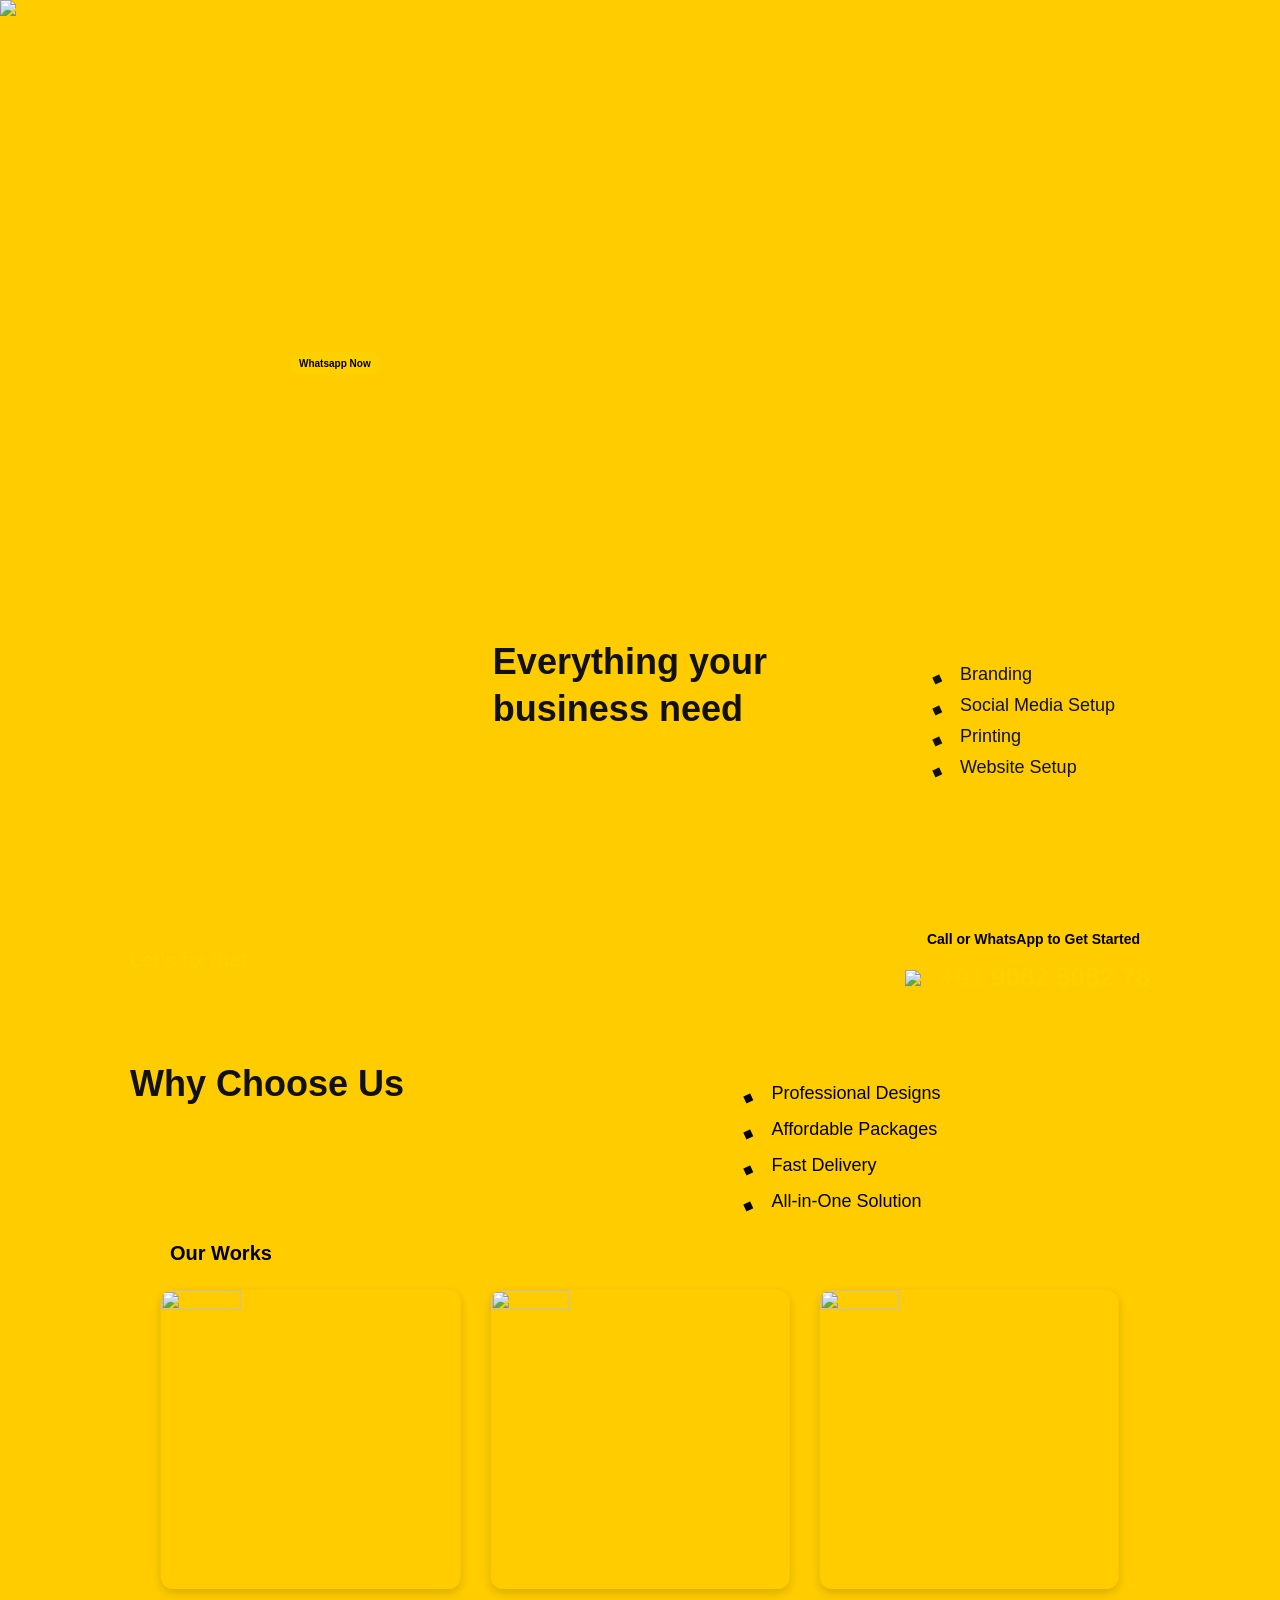
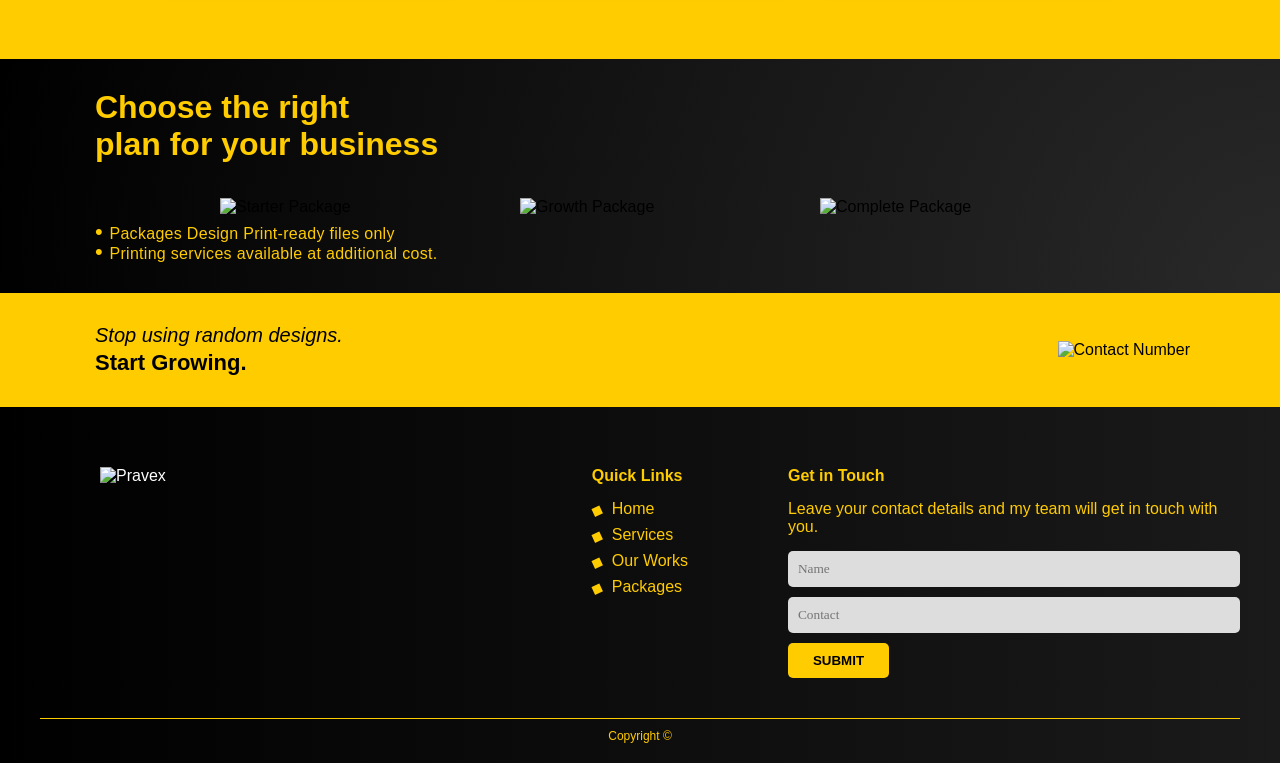
==== index.html @ 46c52f3f "updated mobile layout" ====
<!DOCTYPE html>
<html lang="en">
<head>
  <meta charset="UTF-8">
  <meta name="viewport" content="width=device-width, initial-scale=1.0">
  <title>Pravex</title>

  <link rel="stylesheet" href="style.css">
</head>

<body>

<!-- HERO WRAPPER -->
<div class="hero-wrapper">

  <!-- BLACK PATCH IMAGE -->
  <img src="ALL_IMGs/Cover Patch with photo.png" class="hero-bg">

  <!-- NAVBAR -->
  <div class="navbar">
    <div class="logo"> </div>
    <div class="nav-links">
      <a href="#">Home</a>
      <a href="#">Services</a>
      <a href="#">Packages</a>
      <a href="#">Work</a>
      <a href="#">Contact</a>
    </div>
  </div>

  <!-- HERO -->
  <section class="hero">
    <div class="hero-left">
      <h1 class="hero-title">Pravex</h1>
      <!-- <p class="hero-p">
        We help businesses look <br>
        professional and grow faster.
      </p>
      <a href="#" class="hero-btn">Whatsapp Now</a> -->
      <div class="hero-text">
        <p class="hero-p">We help businesses look <br> 
          professional and grow faster.</p>
        <a href="https://wa.me/917977766242?text=Hi%20I%20want%20to%20know%20more%20about%20your%20services" 
        class="hero-btn">Whatsapp Now</a>
      </div>
    </div>


  </section>

  <!-- SERVICES INSIDE SAME WRAPPER -->
  <section class="services-section">

    <div class="services-container">

      <!-- LEFT (IMAGE NOW) -->
      <div class="services-right">
        <img src="ALL_IMGs/Pravex CEO 2.png" alt="">
      </div>

      <!-- RIGHT (TEXT NOW) -->
      <div class="services-text">

        <div class="services-left">
          <h2>Everything your<br>business need</h2>
        </div>

        <div class="services-middle">
          <ul>
            <li>Branding</li>
            <li>Social Media Setup</li>
            <li>Printing</li>
            <li>Website Setup</li>
          </ul>
        </div>

      </div>

    </div>

  </section>
  <!-- CTA-STRIP -->
  <section class="cta-strip">
    <div class="cta-left">
      <p>If your business looks average, customers ignore you.</p>
      <h3>Let's fix that</h3>
    </div>

    <div class="cta-right">

      <a href="#" class="cta-btn">
        Call or WhatsApp to Get Started
      </a>

      <div class="cta-contact">
        <img src="ALL_IMGs/Phone icon.png" class="call-icon">
        <span>+91 9082 5082 78</span>
      </div>

    </div>

  </section>
  <!-- Why Section -->
  <section class="why-section">

    <!-- WHY CHOOSE US -->
    <div class="why-top">

      <div class="why-left">
        <h2>Why Choose Us</h2>
      </div>

      <div class="why-middle">
        <ul>
          <li>Professional Designs</li>
          <li>Affordable Packages</li>
          <li>Fast Delivery</li>
          <li>All-in-One Solution</li>
        </ul>
      </div>

      <div class="why-right">
        <img src="ALL_IMGs/bulb.png" alt="">
      </div>

    </div>

    <!-- OUR WORKS -->
    <div class="works">
      <h3>Our Works</h3>

      <div class="works-slider">
        <button class="prev">❮</button>

        <div class="works-viewport">
          <div class="works-container">

            <!-- IMAGES -->
            <img src="ALL_IMGs/Our Works/Social Media/2.jpg" alt="">
            <img src="ALL_IMGs/Our Works/Social Media/10.jpg" alt="">
            <img src="ALL_IMGs/Our Works/Social Media/9.jpg" alt="">
            <img src="ALL_IMGs/Our Works/Social Media/3.jpg" alt="">
            <img src="ALL_IMGs/Our Works/Social Media/1.jpg" alt="">
            <img src="ALL_IMGs/Our Works/Social Media/Green Chilly Offer.jpg" alt="">

            <!-- SEE MORE CARD -->
            <div class="see-more-card" id="seeMoreBtn">
              <span>See More</span>
            </div>
          </div>
        </div>

        <button class="next">❯</button>
      </div>
    </div>
  </section>

  <!-- Packages section -->
  <section class="packages">
  <h2 class="packages-title">
    Choose the right<br>plan for your business
  </h2>

  <div class="packages-container">
    <img src="ALL_IMGs/Starter Package.png" alt="Starter Package">
    <img src="ALL_IMGs/Growth Package.png" alt="Growth Package">
    <img src="ALL_IMGs/Complete.png" alt="Complete Package">
  </div>
  <div class="packages-note">
    <p>Packages Design Print-ready files only</p>
    <p>Printing services available at additional cost.</p>
  </div>
  </section>
  <!-- Yellow_CTA_STRIP  -->
   <section class="contact-strip">
    <div class="contact-container">

      <!-- LEFT TEXT -->
      <div class="contact-text">
        <p>Stop using random designs.</p>
        <h3>Start Growing.</h3>
      </div>

      <!-- RIGHT IMAGE -->
      <div class="contact-image">
        <img src="ALL_IMGs/Contact No.png" alt="Contact Number">
      </div>

    </div>
  </section>

  <footer class="footer">
    <div class="footer-container">

      <!-- LOGO -->
      <div class="footer-logo">
        <img src="ALL_IMGs/Pravex Logo.png" alt="Pravex">
      </div>

      <!-- LINKS -->
      <div class="footer-links">
        <h4>Quick Links</h4>
        <ul>
          <li>Home</li>
          <li>Services</li>
          <li>Our Works</li>
          <li>Packages</li>
        </ul>
      </div>

      <!-- CONTACT -->
      <div class="footer-contact">
        <h4>Get in Touch</h4>
        <p>Leave your contact details and my team will get in touch with you.</p>

        <input type="text" placeholder="Name">
        <input type="text" placeholder="Contact">

        <button>SUBMIT</button>
      </div>
    </div>
    
    <!-- BOTTOM LINE -->
    <div class="footer-bottom">
      <div class="line"></div>
      <p>Copyright ©</p>
    </div>
  </footer>

</div>

<div class="works-modal" id="worksModal">

  <div class="modal-content">

    <span class="modal-close" id="closeModal">&times;</span>

    <h2>Our Works</h2>

    <div class="modal-filters">
      <button data-filter="all" class="active">All</button>
      <button data-filter="logos">Logos</button>
      <button data-filter="social">Social Media</button>
      <button data-filter="banners">Banners & Standee</button>
      <button data-filter="flyer">Brochure & Flyer</button>
      <button data-filter="menu">Menus</button>
      <button data-filter="packaging">Packaging</button>
    </div>

    <!-- ROW 1 -->
    <div class="modal-row">
      <img src="ALL_IMGs/Our Works/Social Media/2.jpg" data-category="social">
      <img src="ALL_IMGs/Our Works/Social Media/10.jpg" data-category="social">
      <img src="ALL_IMGs/Our Works/Social Media/9.jpg" data-category="social">
      <img src="ALL_IMGs/Our Works/Social Media/3.jpg" data-category="social">
      <img src="ALL_IMGs/Our Works/Social Media/1.jpg" data-category="social">
      <img src="ALL_IMGs/Our Works/Social Media/Green Chilly Offer.jpg" data-category="social">
    </div>

    <!-- ROW 2 -->
    <div class="modal-row">
      <img src="ALL_IMGs/Our Works/Logos/Martial Arts 1.jpg" data-category="logos">
      <img src="ALL_IMGs/Our Works/Logos/Martial Arts 2.jpg" data-category="logos">
      <img src="ALL_IMGs/Our Works/Logos/Martial Arts 3.jpg" data-category="logos">
      <img src="ALL_IMGs/Our Works/Logos/Martial Arts 4.jpg" data-category="logos">
      <img src="ALL_IMGs/Our Works/Logos/Martial Arts 5.jpg" data-category="logos">
      <img src="ALL_IMGs/Our Works/Logos/Evian Holiday.jpg" data-category="logos">
      <img src="ALL_IMGs/Our Works/Logos/FBF.jpg" data-category="logos">
      <img src="ALL_IMGs/Our Works/Logos/Orgorise.jpg" data-category="logos">
      <img src="ALL_IMGs/Our Works/Logos/Sai Shraddha Logo ff.jpg" data-category="logos">
      <img src="ALL_IMGs/Our Works/Logos/Sulkar.jpg" data-category="logos">
    </div>

    <!-- ROW 3 -->
    <div class="modal-row">
      <img src="ALL_IMGs/Our Works/Banners & Standee/B1.jpg" data-category="banners">
      <img src="ALL_IMGs/Our Works/Banners & Standee/B2.jpg" data-category="banners">
      <img src="ALL_IMGs/Our Works/Banners & Standee/B3.jpg" data-category="banners">
      <img src="ALL_IMGs/Our Works/Banners & Standee/B4.jpg" data-category="banners">
      <img src="ALL_IMGs/Our Works/Banners & Standee/B5.jpg" data-category="banners">
      <img src="ALL_IMGs/Our Works/Banners & Standee/B6.jpg" data-category="banners">
      <img src="ALL_IMGs/Our Works/Banners & Standee/S2.jpg" data-category="banners">
      <img src="ALL_IMGs/Our Works/Banners & Standee/S3.jpg" data-category="banners">
      <img src="ALL_IMGs/Our Works/Banners & Standee/S4.jpg" data-category="banners">
      <img src="ALL_IMGs/Our Works/Banners & Standee/Vaibhav Rane .jpg" data-category="banners">
    </div>

    <!-- ROW 4 -->
    <div class="modal-row">
      <img src="ALL_IMGs/Our Works/Brochure & Flyer/B1.jpg" data-category="flyer">
      <img src="ALL_IMGs/Our Works/Brochure & Flyer/B2.jpg" data-category="flyer">
      <img src="ALL_IMGs/Our Works/Brochure & Flyer/B3.jpg" data-category="flyer">
      <img src="ALL_IMGs/Our Works/Brochure & Flyer/B4.jpg" data-category="flyer">
      <img src="ALL_IMGs/Our Works/Brochure & Flyer/B5.jpg" data-category="flyer">
      <img src="ALL_IMGs/Our Works/Brochure & Flyer/B6.jpg" data-category="flyer">
      <img src="ALL_IMGs/Our Works/Brochure & Flyer/B7.jpg" data-category="flyer">
      <img src="ALL_IMGs/Our Works/Brochure & Flyer/B8.jpg" data-category="flyer">
      <img src="ALL_IMGs/Our Works/Brochure & Flyer/F1.jpg" data-category="flyer">
      <img src="ALL_IMGs/Our Works/Brochure & Flyer/F2.jpg" data-category="flyer">
    </div>

    <!-- ROW 5 -->
    <div class="modal-row">
      <img src="ALL_IMGs/Our Works/Menu/M2.jpg" data-category="menu">
      <img src="ALL_IMGs/Our Works/Menu/M3.jpg" data-category="menu">
      <img src="ALL_IMGs/Our Works/Menu/M4.jpg" data-category="menu">
      <img src="ALL_IMGs/Our Works/Menu/M5.jpg" data-category="menu">
      <img src="ALL_IMGs/Our Works/Menu/M6.jpg" data-category="menu">
      <img src="ALL_IMGs/Our Works/Menu/M7.jpg" data-category="menu">
      <img src="ALL_IMGs/Our Works/Menu/M8.jpg" data-category="menu">
      <img src="ALL_IMGs/Our Works/Menu/M9.jpg" data-category="menu">
      <img src="ALL_IMGs/Our Works/Menu/M10.jpg" data-category="menu">
      <img src="ALL_IMGs/Our Works/Menu/M11.jpg" data-category="menu">
    </div>

    <!-- ROW 6 -->
    <div class="modal-row">
      <img src="ALL_IMGs/Our Works/Packaging/Bottle lable.jpg" data-category="packaging">
      <img src="ALL_IMGs/Our Works/Packaging/Bottle lable 2.jpg" data-category="packaging">
    </div>
  </div>

</div>
<div class="image-overlay" id="imageOverlay"></div>
<!-- JS -->
<script>
const container = document.querySelector(".works-container");

/* ORIGINAL SLIDES */
const originalSlides = Array.from(container.children);

/* ENSURE SEE MORE LAST */
originalSlides.sort((a, b) => {
  if (a.classList.contains("see-more-card")) return 1;
  if (b.classList.contains("see-more-card")) return -1;
  return 0;
});

/* RE-APPEND IN ORDER */
container.innerHTML = "";
originalSlides.forEach(el => container.appendChild(el));

/* CREATE CLONES */
const before = originalSlides.map(el => el.cloneNode(true));
const after = originalSlides.map(el => el.cloneNode(true));

before.reverse().forEach(el => container.insertBefore(el, container.firstChild));
after.forEach(el => container.appendChild(el));

/* ALL SLIDES */
let slides = document.querySelectorAll(".works-container > *");

/* SETTINGS */
let index = originalSlides.length; // start in middle

function getWidth() {
  return slides[0].getBoundingClientRect().width + 30;
}

/* INITIAL POSITION */
container.style.transform = `translateX(-${index * getWidth()}px)`;

/* BUTTONS */
const prev = document.querySelector(".prev");
const next = document.querySelector(".next");

next.addEventListener("click", () => {
  index++;
  move();
});

prev.addEventListener("click", () => {
  index--;
  move();
});

/* MOVE */
function move() {
  container.style.transition = "transform 0.4s ease";
  container.style.transform = `translateX(-${index * getWidth()}px)`;
}

/* LOOP RESET (INVISIBLE) */
container.addEventListener("transitionend", () => {

 if (index >= originalSlides.length * 2) {
  container.style.transition = "none";
  index -= originalSlides.length;
  container.style.transform = `translateX(-${index * getWidth()}px)`;
}

  if (index <= originalSlides.length - 1) {
  container.style.transition = "none";
  index += originalSlides.length;
  container.style.transform = `translateX(-${index * getWidth()}px)`;
}

});

/* MODAL */
const modal = document.getElementById("worksModal");
const closeModal = document.getElementById("closeModal");

/* OPEN */
document.addEventListener("click", (e) => {
  if (e.target.closest(".see-more-card")) {
    modal.style.display = "flex";
  }
});

/* CLOSE BUTTON */
closeModal.addEventListener("click", () => {
  modal.style.display = "none";
});

/* CLICK OUTSIDE */
window.addEventListener("click", (e) => {
  if (e.target === modal) {
    modal.style.display = "none";
  }
});

/* IMAGE ZOOM */
const overlay = document.getElementById("imageOverlay");

let allImages = [];
let currentIndex = 0;

/* GET IMAGES */
function getImages() {
  return Array.from(document.querySelectorAll(".works-container img"))
    .filter((img, index, self) => self.indexOf(img) === index);
}

/* OPEN IMAGE */
document.addEventListener("click", (e) => {
  const img = e.target.closest(".works-container img");

  if (img) {
    allImages = getImages();
    currentIndex = allImages.indexOf(img);
    openZoom(img.src);
  }
});

/* OPEN ZOOM */
function openZoom(src) {
  overlay.style.display = "block";

  const zoomImg = document.createElement("img");
  zoomImg.src = src;
  zoomImg.className = "zoomed-image";

  const prev = document.createElement("div");
  prev.className = "zoom-nav zoom-prev";
  prev.innerHTML = "❮";

  const next = document.createElement("div");
  next.className = "zoom-nav zoom-next";
  next.innerHTML = "❯";

  document.body.appendChild(zoomImg);
  document.body.appendChild(prev);
  document.body.appendChild(next);

  prev.onclick = showPrev;
  next.onclick = showNext;
}

/* NEXT IMAGE */
function showNext() {
  currentIndex = (currentIndex + 1) % allImages.length;
  updateImage();
}

/* PREV IMAGE */
function showPrev() {
  currentIndex = (currentIndex - 1 + allImages.length) % allImages.length;
  updateImage();
}

/* UPDATE IMAGE */
function updateImage() {
  const zoomImg = document.querySelector(".zoomed-image");
  zoomImg.src = allImages[currentIndex].src;
}

/* CLOSE */
overlay.addEventListener("click", closeZoom);

function closeZoom() {
  overlay.style.display = "none";
  document.querySelectorAll(".zoomed-image, .zoom-nav")
    .forEach(el => el.remove());
}

/* KEYBOARD */
document.addEventListener("keydown", (e) => {
  if (!document.querySelector(".zoomed-image")) return;

  if (e.key === "ArrowRight") showNext();
  if (e.key === "ArrowLeft") showPrev();
  if (e.key === "Escape") closeZoom();
});

/* FILTERS */
const filterBtns = document.querySelectorAll(".modal-filters button");
const modalImages = document.querySelectorAll(".modal-row img");

filterBtns.forEach(btn => {
  btn.addEventListener("click", () => {

    filterBtns.forEach(b => b.classList.remove("active"));
    btn.classList.add("active");

    const filter = btn.dataset.filter;

    modalImages.forEach(img => {
      if (filter === "all" || img.dataset.category === filter) {
        img.style.display = "block";
      } else {
        img.style.display = "none";
      }
    });

  });
});

/* SWIPE (MOBILE) */
let startX = 0;

document.addEventListener("touchstart", (e) => {
  if (!document.querySelector(".zoomed-image")) return;
  startX = e.touches[0].clientX;
});

document.addEventListener("touchend", (e) => {
  if (!document.querySelector(".zoomed-image")) return;

  let endX = e.changedTouches[0].clientX;
  let diff = startX - endX;

  if (diff > 50) showNext();
  if (diff < -50) showPrev();
});

let sliderStartX = 0;
let sliderEndX = 0;

const slider = document.querySelector(".works-viewport");

slider.addEventListener("touchstart", (e) => {
  sliderStartX = e.touches[0].clientX;
});

slider.addEventListener("touchend", (e) => {
  sliderEndX = e.changedTouches[0].clientX;

  let diff = sliderStartX - sliderEndX;

  if (diff > 50) {
    // swipe left → next
    index++;
    move(); // or slide() depending on your function name
  }

  if (diff < -50) {
    // swipe right → prev
    index--;
    move(); // or slide()
  }
});
</script>
</body>
</html>
---- style.css ----
/* RESET */
* {
  margin: 0;
  padding: 0;
  box-sizing: border-box;
}

body {
  font-family: 'poppins', sans-serif;
}

/* FONT */
@font-face {
  font-family: 'Berthusen';
  src: url('fonts/BerthusenDemo.ttf');
}

/* HERO WRAPPER */
.hero-wrapper {
  position: relative;
  background: #ffcc00; /* base yellow */
  overflow: hidden;
}

/* BLACK PATCH */
.hero-bg {
  position: absolute;
  top: 0;
  left: 0;

  height: auto;
  width: 100%; /* 👈 KEY FIX */
  max-height: 750px;
  z-index: 1;
}

/* NAVBAR */
.navbar {
  position: relative;
  z-index: 3;
  display: flex;
  justify-content: space-between;
  padding: 12px 30px;
  background: transparent;
}

.logo {
  font-family: 'Berthusen';
  font-size: 30px;
  color: #ffcc00;
}

.nav-links a {
  margin-left: 40px;
  text-decoration: none;
  color: #ffcc00;
  font-size: 14px;
  transition: 0.3s ease;
}
.nav-links a:hover {
    color: #ffffff;
}

/* HERO */
.hero {
  position: relative;
  z-index: 2;
  height: 100%;
  display: flex;
  align-items: center;
  justify-content: space-between;
  padding: 50px 80px;
}

/* LEFT */
.hero-left {
  max-width: 500px;
  margin-left: 60px; /* 👈 IMPORTANT */
}

.hero-title {
  font-family: 'Berthusen';
  font-size: 180px;
  color: #ffcc00;
  font-weight: normal;
  margin-left: 70px; /* push right */
}

.hero-left p {
  margin-top:-10px;
  margin-left: 150px; /* align with title */
  color: #ffcc00;
  font-size: 19px;
  max-width: 400px; /* 👈 controls line wrapping */
  margin-bottom: 20px;
}

/* BUTTON */
.hero-btn {
  margin-left: 150px;
  background: #ffd000;
  color: rgb(0, 0, 0);
  padding: 6px 9px;
  text-decoration: none;
  border-radius: 25px;
  font-size: 10px;
  font-weight: bold;
  transition: 0.1s ease;
}
.hero-btn:hover {
    background: #25D366;
  color: white;
  box-shadow: 0 4px 5px rgba(43, 255, 0, 0.192);
    
}

/* BUSINESS-NEED-SECTION */
/* SECTION */
.services-section {
  padding-top: 160px;
  padding-inline: 40px;
  background: transparent;
  position: relative;
  z-index: 2;
}

/* CONTAINER */
.services-container {
  min-height: 280px;
  display: flex;
  align-items: center;
  justify-content: space-between;
  gap: 40px;
}

/* IMAGE (LEFT SIDE) */
.services-right {
  flex: 1;
  display: flex;
  justify-content: flex-start;
  position: relative;
  left: 42px;
  top: 32px; /* 👈 pushes image DOWN into black strip */
  z-index: 3;
  transform: rotate(-0.5deg);
}

.services-right img {
  height: 220px;
  object-fit: contain;
}

/* TEXT WRAPPER (RIGHT SIDE) */
.services-text {
  display: flex;
  align-items: center;
  justify-content: space-between;
  gap: 60px;
}

/* HEADING */
.services-left {
    margin-top: -70px;
}

.services-middle {
  flex: 1;
  margin-left: 105px;
  margin-right: 125px;
}

.services-left h2 {
  font-size: 36px;
  color: #111;
  font-weight: 700;
  line-height: 1.3;
}

/* LIST */
.services-middle ul {
  list-style: none;
  padding: 0;
  margin: 0;
}

/* LIST ITEMS */
.services-middle li {
  font-size: 18px;
  margin: 10px 0;
  color: #111;
  font-weight: 500;
  position: relative;
  padding-left: 28px;
}

/* BULLET */
.services-middle li::before {
  content: "◆";
  position: absolute;
  left: 0;
  top: 6px;
  font-size: 14px;
  color: #111;
  transform: rotate(20deg);
}

.cta-strip {
  background: url("ALL_IMGs/2nd Patch.png") no-repeat center/cover;
  padding: 40px 0;
  display: flex;
  justify-content: space-between;
  align-items: center;
}
.cta-strip .cta-left,
.cta-strip .cta-right {
  padding-left: 130px;
  padding-right: 120px; /* 🔥 align with site grid */
}

.cta-left p {
  color: #ffcc00;
  font-size: 20px;
  margin-bottom: 4px;
  font-style: italic;
}

.cta-left h3 {
  color: #ffd000;
  font-size: 20px;
}

.cta-btn {
  background: #ffcc00;
  color: black;
  padding: 10px 20px;
  text-decoration: none;
  border-radius: 5px;
  font-size: 14px;
  font-weight: 550;
  transition: 0.1s ease;
}
.cta-btn:hover {
  box-shadow: 0 1px 10px #ffcc0098;
}

.cta-right {
  margin-top: 20px;
  display: flex;
  flex-direction: column;
  align-items: flex-end; /* 👈 centers both button + number */
}

.cta-contact {
  margin-top: 5px;
  display: flex;
  align-items: center;
  gap: 10px;
}

.cta-contact span {
  margin-right: 10px;
  font-size: 26px;
  color: #ffd000;
  font-weight: 600;
}

.call-icon {
    width: 25px;
}

/* Why SECTION */
.why-section {
  background: #ffcc00;
  padding: 20px 0px;
}

/* TOP PART */
.why-top {
  display: flex;
  align-items: center;
  justify-content: space-between;
  gap: 40px; /* 👈 THIS controls distance */
  padding-left: 130px;
}

/* LEFT */
.why-left h2 {
  margin-top: -90px;
  font-size: 36px;
  color: #111;
}

/* MIDDLE */
.why-middle ul {
  margin: 30px 0 40px;
  list-style: none;
  padding: 0;
}

.why-middle li {
  font-size: 18px;
  margin: 15px 0;
  font-weight: 500;
  position: relative;
  padding-left: 28px;
}

/* BULLET */
.why-middle li::before {
  content: "◆";
  position: absolute;
  left: 0;
  top: 6px;
  font-size: 14px;
  transform: rotate(20deg);
}

/* RIGHT IMAGE */
.why-right img {
  margin-top: -15px;
  height: 220px;
}

/* WORKS */
.works {
  margin-top: -10px;
  display: flex;
  flex-direction: column;
  align-items: stretch; /* 👈 CENTER EVERYTHING */
}

.works h3 {
  font-size: 20px;
  margin-bottom: 10px;
  text-align: left;
  padding-left: 170px;
}

/* IMAGES */
.works-viewport {
  overflow-x: auto; /* 👈 THIS actually hides images */
  scroll-behavior: smooth;
  width: 100%;
  padding: 15px 13px 20px;
}
.works-viewport::-webkit-scrollbar {
  display: none;
}

.works-container {
  display: flex;
  gap: 30px;
  width: 100%; /* 👈 CHANGE THIS (remove fixed 1110px) */
  will-change: transform;
  transition: transform 0.4s ease;
}

.works-container img {
  width: calc((100% - 60px) / 3); /* 👈 EXACT 3 images */
  aspect-ratio: 1 / 1;
  object-fit: cover;
  flex-shrink: 0;
  border-radius: 12px;
  box-shadow: 0 4px 10px rgba(0, 0, 0, 0.151);
  cursor: pointer;
  transition: transform 0.3s ease;
}
.works-container img:hover {
  transform: scale(1.03);
}
/* ACTIVE IMAGE (ZOOMED) */
.works-container img.active {
  position: fixed;
  top: 50%;
  left: 50%;
  transform: translate(-50%, -50%) scale(1.2);
  z-index: 9999;
  width: auto;
  max-width: 80%;
  max-height: 80%;
  box-shadow: 0 10px 40px rgba(0,0,0,0.5);
  border-radius: 12px;
}

/* DARK BACKGROUND */
.image-overlay {
  position: fixed;
  top: 0;
  left: 0;
  width: 100%;
  height: 100%;
  background: rgba(0, 0, 0, 0.8);
  backdrop-filter: blur(10px);
  z-index: 9998;
  display: none;
}

/* Slider */
.works-slider {
  position: relative;
  width: 80%;
  margin: auto;
  padding: 0 20px;
}

/* HIDE ARROWS BY DEFAULT */
.prev, .next {
  position: absolute; /* 🔥 IMPORTANT */
  top: 50%;
  transform: translateY(-50%);
  z-index: 5;
  opacity: 0;
  transition: opacity 0.3s ease;
  background: transparent; /* remove white bg */
  border: none;
  font-size: 35px;
  color: #00000094;
  cursor: pointer;
}

/* SHOW ONLY WHEN HOVERING SLIDER */
.works-slider:hover .prev,
.works-slider:hover .next {
  opacity: 1;
}

.prev {
  left: -40px;
}

.next {
  right: -40px;
}

.see-more-card {
  width: calc((100% - 60px) / 3);
  aspect-ratio: 1 / 1; /* 🔥 SAME SHAPE AS IMAGES */
  flex-shrink: 0;

  background: #111;
  color: #ffcc00;

  display: flex;
  align-items: center;
  justify-content: center;

  border-radius: 12px;
  font-weight: 700;
  cursor: pointer;

  transition: 0.3s ease;
}

.see-more-card:hover {
  background: #222;
  transform: scale(1.03);
}
.more-works {
  display: none; /* 👈 hidden initially */
  padding: 60px 55px;
  background: #ffcc00;
}

.more-row {
  display: flex;
  gap: 20px;
  margin-bottom: 30px;
}

.more-row img {
  width: 30%;
  border-radius: 10px;
}

/* ZOOMED IMAGE */
.zoomed-image {
  position: fixed;
  top: 50%;
  left: 50%;
  transform: translate(-50%, -50%);
  z-index: 9999;

  max-width: 85vw;
  max-height: 85vh;

  width: auto;
  height: auto;
  object-fit: contain;

  border-radius: 12px;
  box-shadow: 0 10px 40px rgba(0,0,0,0.8);
}
/* ZOOM NAV BUTTONS */
.zoom-nav {
  position: fixed;
  top: 50%;
  transform: translateY(-50%);
  font-size: 40px;
  color: #ffcc00;
  cursor: pointer;
  z-index: 10000;
  user-select: none;
  padding: 10px;
}

.zoom-prev {
  left: 40px;
}

.zoom-next {
  right: 40px;
}
/* ANIMATION */
@keyframes zoomIn {
  from {
    transform: translate(-50%, -50%) scale(0.7);
    opacity: 0;
  }
  to {
    transform: translate(-50%, -50%) scale(1);
    opacity: 1;
  }
}
/* PACKAGES START*/
.packages {
  margin-top: 30px;
  background: radial-gradient(circle at bottom right, #292929, #000);
  padding: 30px 0; /* 👈 pushes section slightly down */
  text-align: left;
}

.packages-title {
  color: #ffcc00;
  font-size: 32px;
  font-weight: 700;
  margin: 0 auto 30px;
  max-width: 1200px;
  padding-left: 55px
}

.packages-container {
  display: flex;
  justify-content: center;
  align-items: flex-start;
  gap: 60px;
  padding-top: 5px;
  flex-wrap: nowrap;
  max-width: 1200px;
  margin: 0 auto; /* 👈 THIS centers everything */
}

/* CONTROL SIZE WITHOUT DISTORTION */
.packages-container img {
  width: 100%;
  max-width: 240px;
  height: auto;
  display: block;
  transition: 0.2s ease;
}

/* HOVER EFFECT */
.packages-container img:hover {
  transform: translateY(-10px);
}

.packages-note {
  max-width: 1200px;
  margin: 8px auto 0;
  padding-left: 55px; /* same as title alignment */
}

.packages-note p {
  color: #ffcc00;
  font-size: 16px;
  margin: 4px 0;
  line-height: 0.7;
  letter-spacing: 0.3px;
}
.packages-note p::before {
  content: "• ";
  font-size: 22px;
}

/* YELLOW_CTA_STRIP */
.contact-strip {
  background: #ffcc00;
  padding: 30px 20px ; /* slightly balanced height */
}

.contact-container {
  max-width: 1200px;
  margin: auto;
  display: flex;
  justify-content: space-between;
  align-items: center;
}

/* TEXT */
.contact-text {
  padding-left: 55px;
}

.contact-text p {
  margin: 0;
  font-size: 20px;
  font-style: italic;
  line-height: 1.2;
}

.contact-text h3 {
  margin: 3px 0 0;
  font-size: 22px; /* slightly stronger */
  font-weight: 700;
  line-height: 1.2;
}

/* IMAGE */
.contact-image img {
  padding-right: 50px;
  max-width: 450px; /* slightly tighter */
  height: auto;
  display: block;
}

.footer {
  background: linear-gradient(to right, #000000, #1a1a1a);
  padding: 60px 20px 20px;
  color: #fff;
}

/* CONTAINER */
.footer-container {
  max-width: 1200px;
  margin: auto;
  display: flex;
  align-items: flex-start;
  gap: 100px; /* slightly tighter */
  padding-left: 60px;
}

/* LOGO */
.footer-logo img {
  max-width: 220px;
  margin-right: 60px;
}

.footer-logo {
  flex: 1.3;
}

.footer-contact {
  flex: 1.5; /* 👈 pushes this more right naturally */
}

/* LINKS */
.footer-links h4,
.footer-contact h4 {
  color: #ffcc00;
  margin-bottom: 15px;
}

.footer-links ul {
  list-style: none;
  padding: 0;
}

.footer-links li {
  margin: 8px 0;
  color: #ffcc00;
  position: relative;
  padding-left: 20px;
}

/* yellow bullet */
.footer-links li::before {
  content: "◆";
  color: #ffcc00;
  position: absolute;
  left: 0;
  transform: rotate(20deg);
}

.footer-links li:hover {
  color: #ffffff;
  cursor: pointer;
}

/* CONTACT */
.footer-contact p {
  font-size: 16px;
  margin-bottom: 15px;
  color: #ffcc00;
}

.footer-contact input {
  font-family: 'poppins';
  width: 100%;
  padding: 10px;
  margin-bottom: 10px;
  border: none;
  border-radius: 5px;
  background: #ddd;
}

.footer-contact button {
  background: #ffcc00;
  border: none;
  padding: 10px 25px;
  font-family: 'poppins', sans-serif;
  font-weight: 700;
  border-radius: 5px;
  cursor: pointer;
  transition: 0.1s ease;
}
.footer-contact button:hover {
  box-shadow: 0 1px 10px #ffcc00cc;
}

/* BOTTOM */
.footer-bottom {
  margin-top: 40px;
  text-align: center;
}

.footer-bottom .line {
  height: 1px;
  background: #ffcc00;
  max-width: 1200px;
  margin: 0 auto 10px;
}

.footer-bottom p {
  font-size: 12px;
  color: #ffcc00;
}

/* Modal */
.works-modal {
  position: fixed;
  top: 0;
  left: 0;
  width: 100%;
  height: 100%;
  background: rgba(0,0,0,0.9);
  display: none; /* hidden */
  justify-content: center;
  align-items: center;
  z-index: 9999;
}

.modal-content {
  background: #111;
  padding: 30px;
  border-radius: 10px;
  max-width: 900px;
  width: 90%;
  max-height: 90%;
  overflow-y: auto;
}

.modal-content h2 {
  color: #ffcc00;
  margin-bottom: 20px;
}

/* CLOSE BUTTON */
.modal-close {
  position: absolute;
  top: 20px;
  right: 30px;
  font-size: 30px;
  color: #fff;
  cursor: pointer;
}

/* IMAGE ROWS */
.modal-row {
  display: flex;
  gap: 15px;
  margin-bottom: 20px;
  flex-wrap: wrap;
}

.modal-row img {
  width: 32%;
  border-radius: 8px;
}
/* Categories */
.modal-filters {
  display: flex;
  gap: 15px;
  margin-bottom: 20px;
}

.modal-filters button {
  padding: 8px 16px;
  border: none;
  background: #222;
  color: #ffcc00;
  cursor: pointer;
  border-radius: 20px;
  font-weight: 500;
}

.modal-filters button.active {
  background: #ffcc00;
  color: #000;
}

/* For Mobile */
@media (max-width: 768px) {
  * {
    box-sizing: border-box;
  }

  body {
    overflow-x: hidden;
  }

  .navbar {
    padding: 10px 15px;
  }
  .nav-links a {
    margin-left: 15px;
    font-size: 12px;
  }

  .hero,
  .hero-wrapper {
    width: 100%;
  }

  /* HERO WRAPPER */
  .hero-wrapper {
    position: relative;
  }
  .hero-wrapper::before {
    content: "";
    position: absolute;
    top: 0;
    left: 0;
    width: 100%;
    height: 380px;

    background: #111;

    clip-path: polygon(0 0, 100% 0, 100%, 0 100%);
    z-index: 1;
  }

  .hero-bg {
    display: none;
  }

  .hero {
    flex-direction: column;
    align-items: center;
    justify-content: center;
    padding-top: 20px;
    padding: 40px 20px;
    text-align: center;
  }
  .hero img {
    margin-top: 20px;
  }
  .hero-title,
  .hero-p,
  .hero-btn {
    position: relative;
    z-index: 2;
  }

  .hero-left {
    margin-left: 0;
    max-width: 100%;
  }

  .hero-title {
    font-size: 70px; /* 🔥 reduced */
    margin-left: 0;
  }

  .hero-left p {
    margin: 10px 0;
    font-size: 16px;
  }

  .hero-btn {
    margin: 10px auto;
    display: inline-block;
  }
  
 .hero-btn {
  display: block;
  margin: 15px auto;
  text-align: center;
 }

  /* SERVICES */
  .services-section {
    padding: 50px;
  }

  .services-section::before {
    content: "";
    display: block;
    width: 100%;
    height: 180px;
    background: url("ALL_IMGs/Pravex CEO 2.png") no-repeat center;
    background-size: contain;
    margin-top: -30px;
  }

  .services-container {
    flex-direction: column;
    align-items: center;
    text-align: center;
  }

  .services-right {
    justify-content: center;
    top: 0;
  }

  .services-right img {
    height: 160px;
    display: none;
  }

  .services-text {
    flex-direction: column;
    gap: 20px;
  }

  .services-left {
    margin-top: 0;
  }

  .services-middle {
    margin: 0;
    text-align: left;
  }

/* 1st CTA Strip */
.cta-strip {
  flex-direction: column;
  align-items: center;
  text-align: center;
  padding: 40px 20px;
}

.cta-left,
.cta-right {
  padding: 0;
  width: 100%;
}

.cta-left {
  margin-bottom: 10px;
  width: 100%;
  display: flex;
  flex-direction: column;
  align-items: center;
}

.cta-left p {
  width: 100%;
  max-width: 300px;   /* slightly tighter = better wrapping */
  margin: 0 auto;
  text-align: center;
  line-height: 1.6;
  font-style: normal;
  word-break: keep-all;
  overflow-wrap: normal;  /* 🔥 KEY FIX */
}
.cta-left h3 {
  font-size: 18px;
  margin-bottom: 15px;
}

.cta-right {
  width: 100%;
  align-items: center;
  text-align: center;
  gap: 12px;
}

.cta-btn {
  display: inline-block;   /* 🔥 IMPORTANT (not block) */
  word-break: keep-all;
  width: auto;             /* remove forced width */
  max-width: 260px;        /* control size */

  margin: 20px auto 10px;
  padding: 12px 18px;

  font-size: 14px;
  border-radius: 30px;

  text-align: center;
  line-height: 1.4;

  white-space: normal;     /* allow 2 lines only */
}

.cta-contact {
  display: flex;
  flex-direction: column;
  align-items: center;
  gap: 8px;
}
.cta-contact span {
  white-space: nowrap;
  font-size: 16px;
}

  /* WHY SECTION */
  .why-top {
    flex-direction: column;
    align-items: center;
    text-align: center;
    padding-left: 0;
    gap: 20px;
  }

  .why-left h2 {
    margin-top: 0;
  }

  .why-right img {
    height: 150px;
  }

  /* WORKS SLIDER */
  .works-slider {
    width: 100%;
  }

  .works-container img,
  .see-more-card {
    width: 100%; /* 👈 1 card per view */
  }

  /* PACKAGES */
  .packages-container {
    flex-direction: column;
    align-items: center;
  }

  /* FOOTER */
  .footer-container {
    flex-direction: column;
    gap: 40px;
    padding-left: 20px;
  }

}
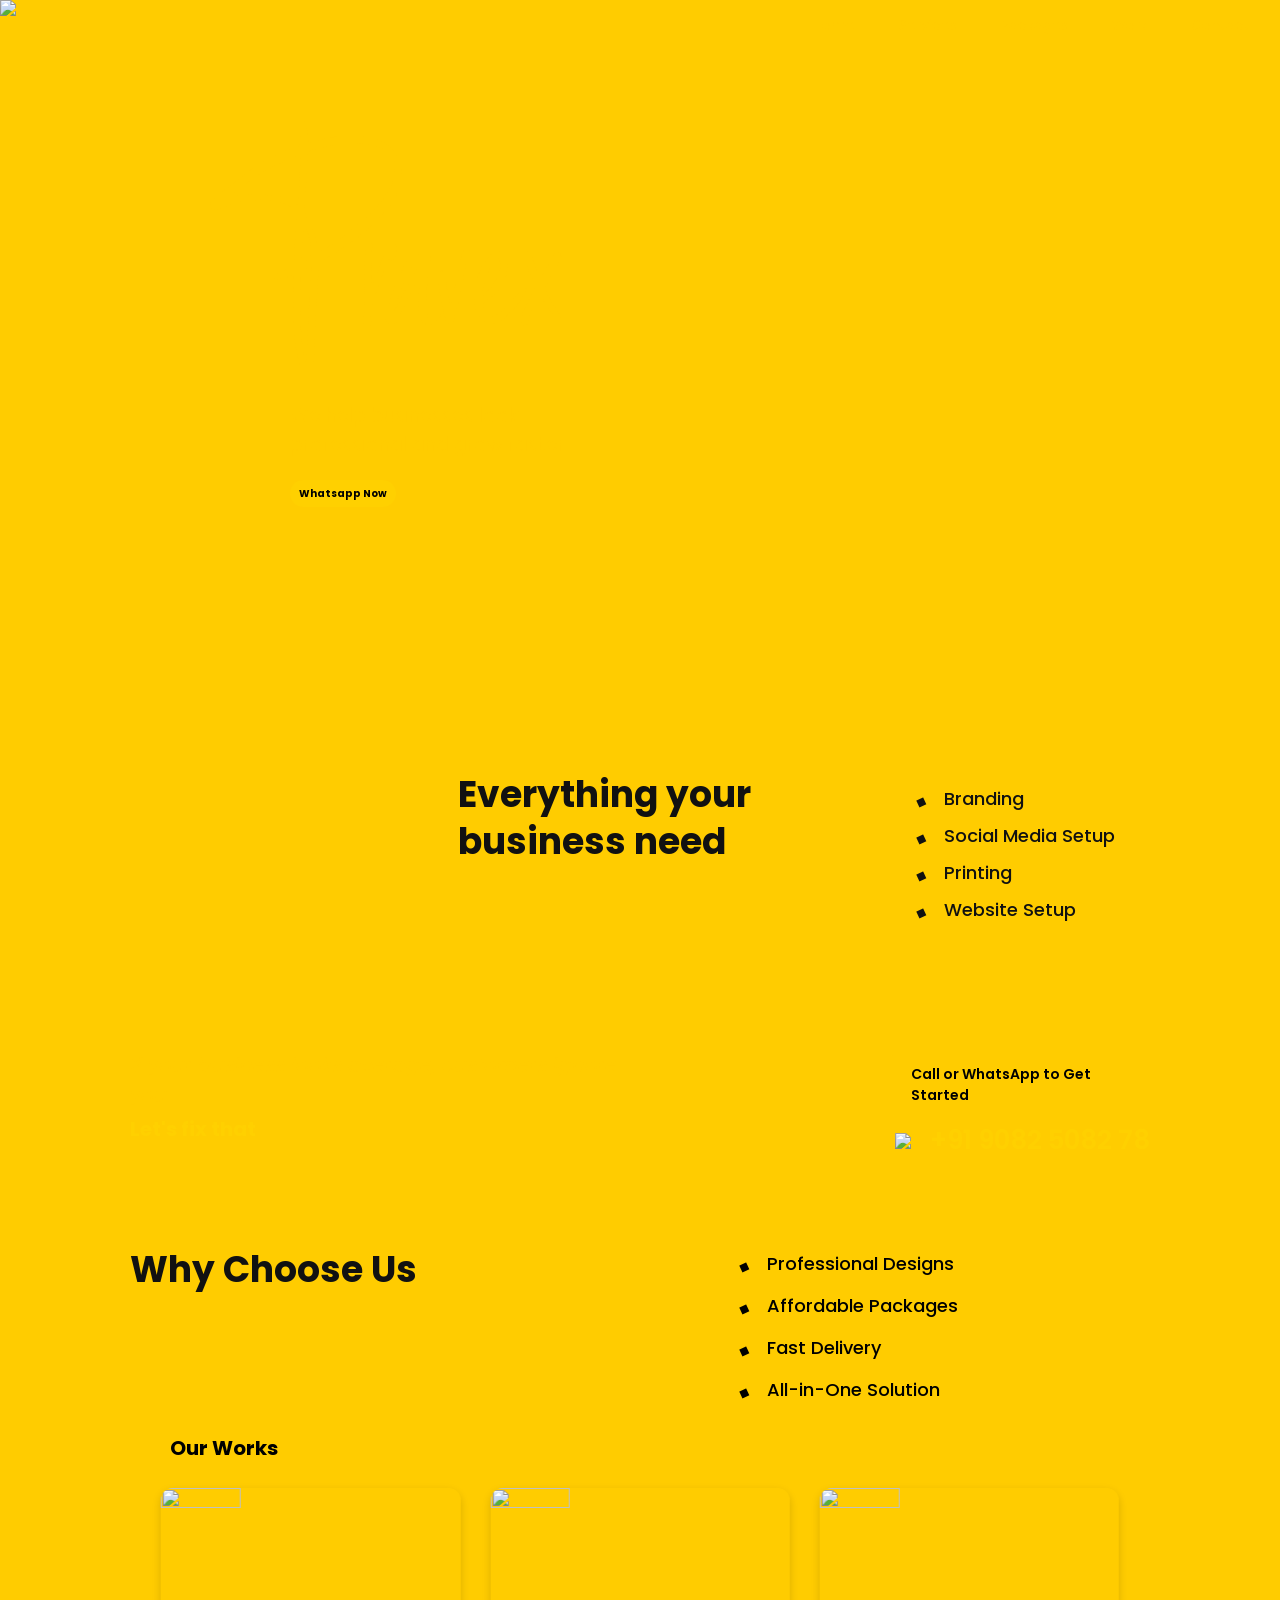
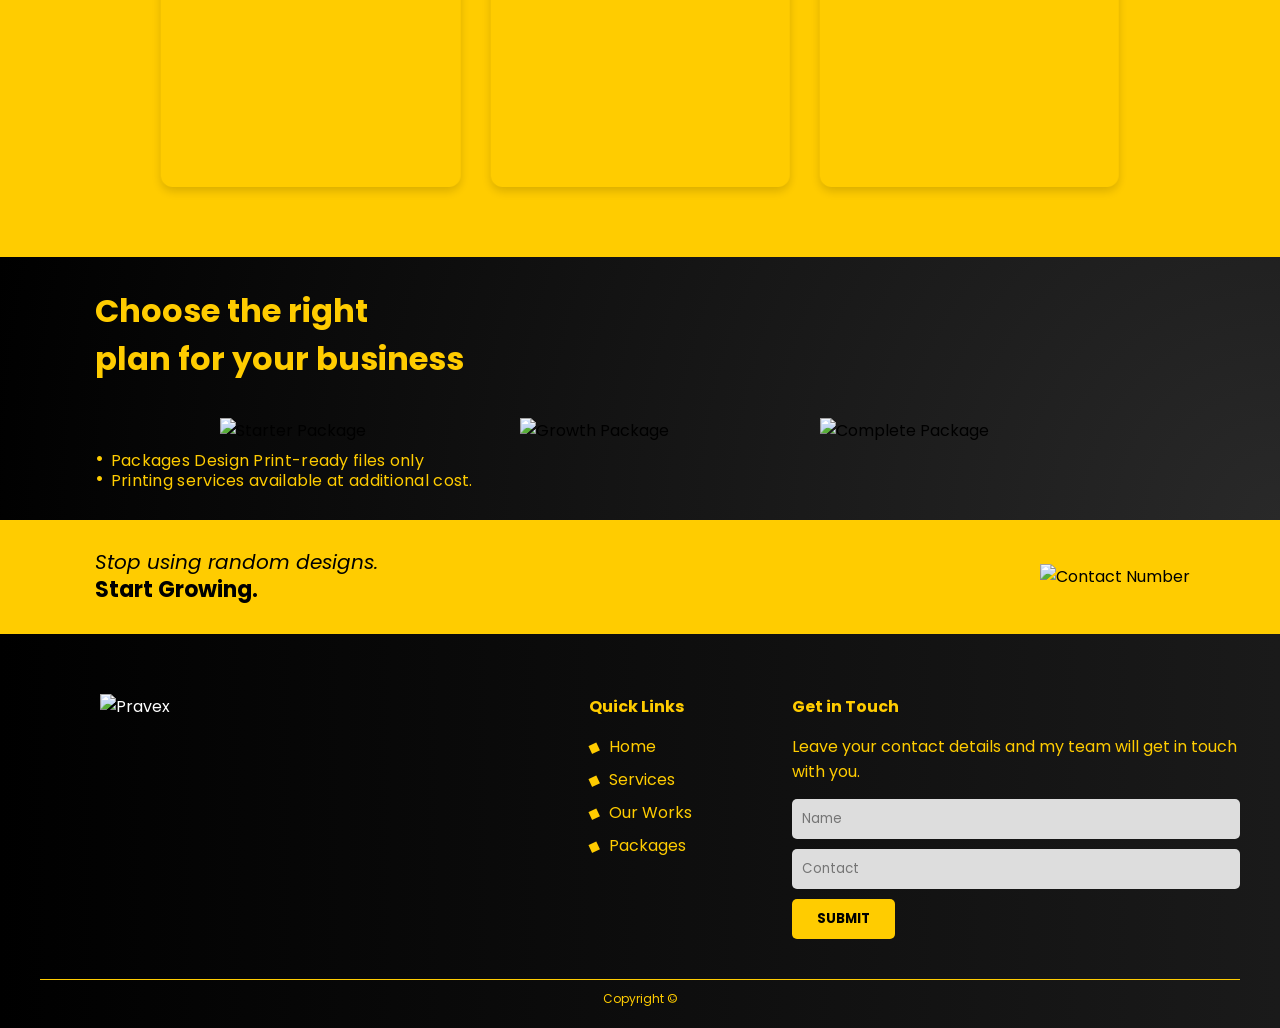
==== commit 76c15bb2: "updated fonts Berthusen" ====
--- a/index.html
+++ b/index.html
@@ -4,7 +4,7 @@
   <meta charset="UTF-8">
   <meta name="viewport" content="width=device-width, initial-scale=1.0">
   <title>Pravex</title>
-
+  <link href="https://fonts.googleapis.com/css2?family=Poppins:wght@300;400;600&display=swap" rel="stylesheet">
   <link rel="stylesheet" href="style.css">
 </head>
 
--- a/style.css
+++ b/style.css
@@ -6,13 +6,15 @@
 }
 
 body {
-  font-family: 'poppins', sans-serif;
+  font-family: 'Poppins', sans-serif;
 }
 
 /* FONT */
 @font-face {
   font-family: 'Berthusen';
-  src: url('fonts/BerthusenDemo.ttf');
+  src: url('./fonts/berthusen/Berthusen Demo.otf') format('opentype');
+  font-weight: normal;
+  font-style: normal;
 }
 
 /* HERO WRAPPER */
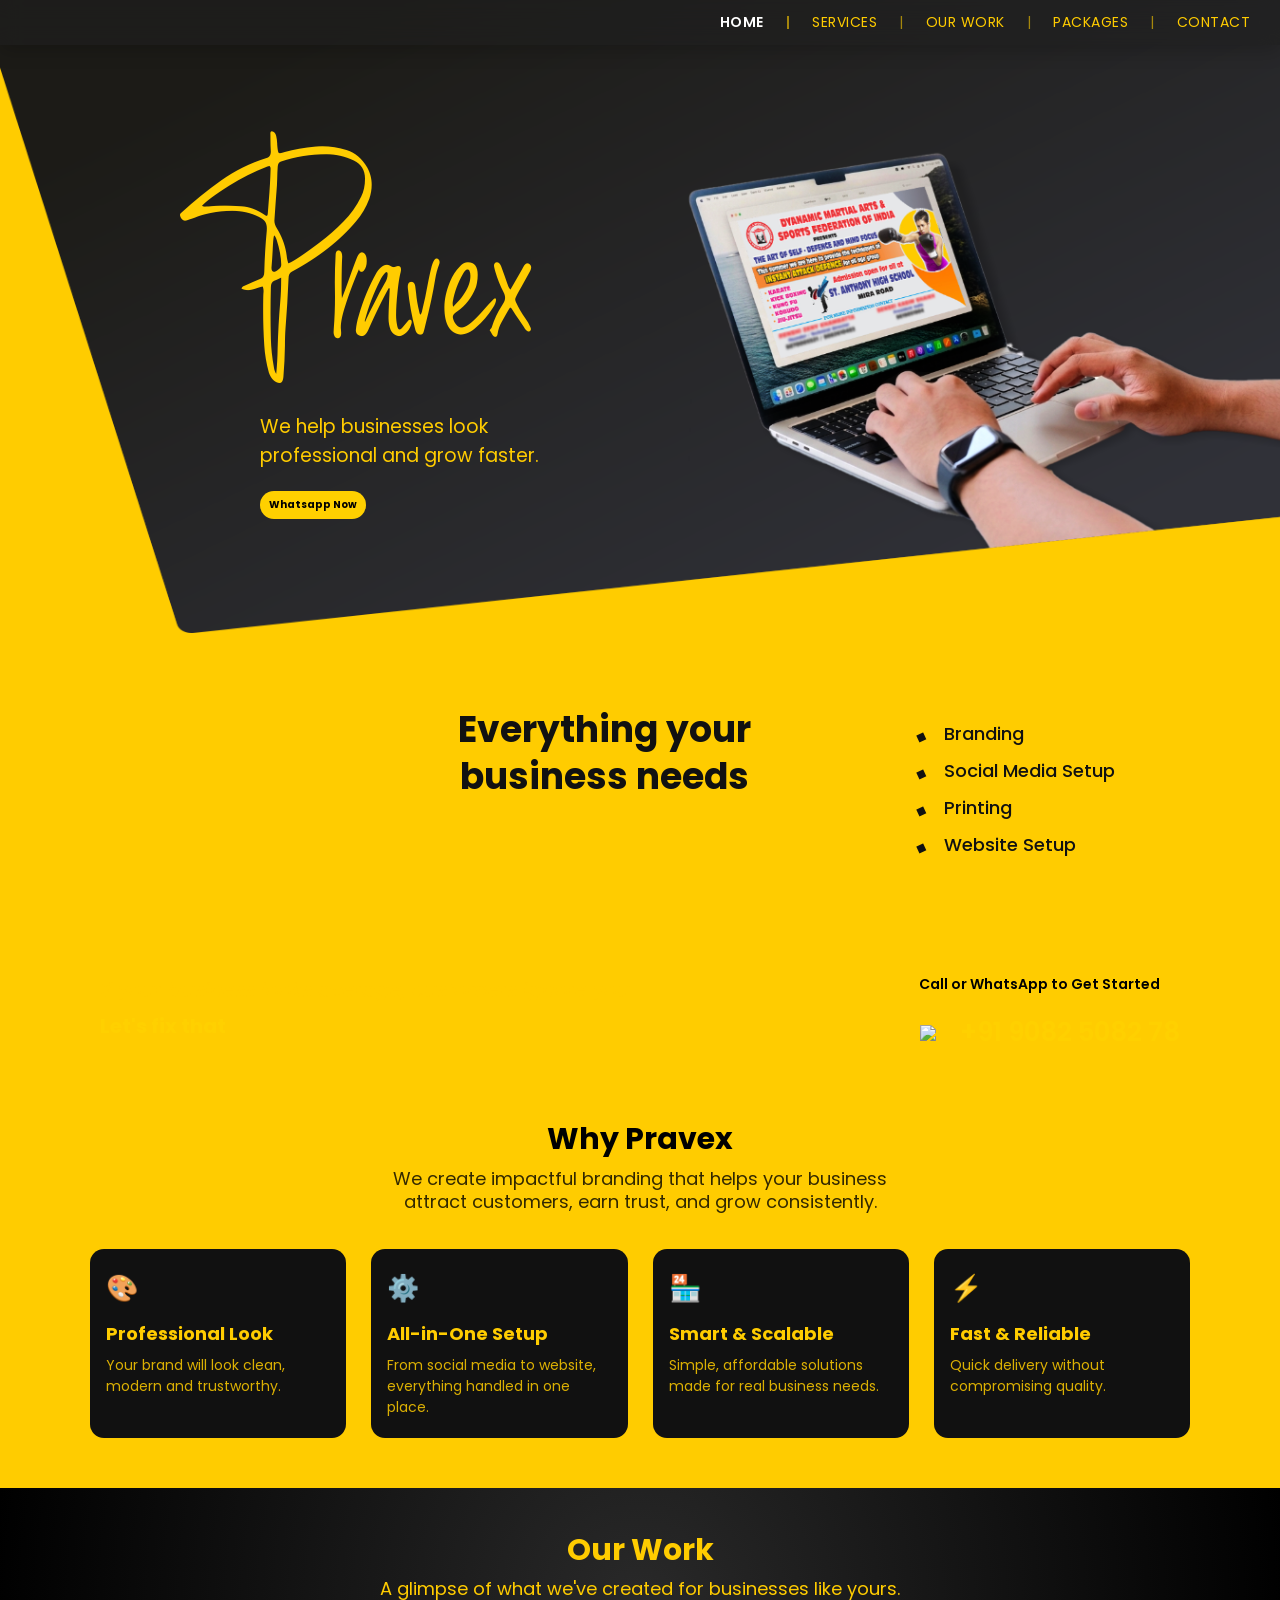
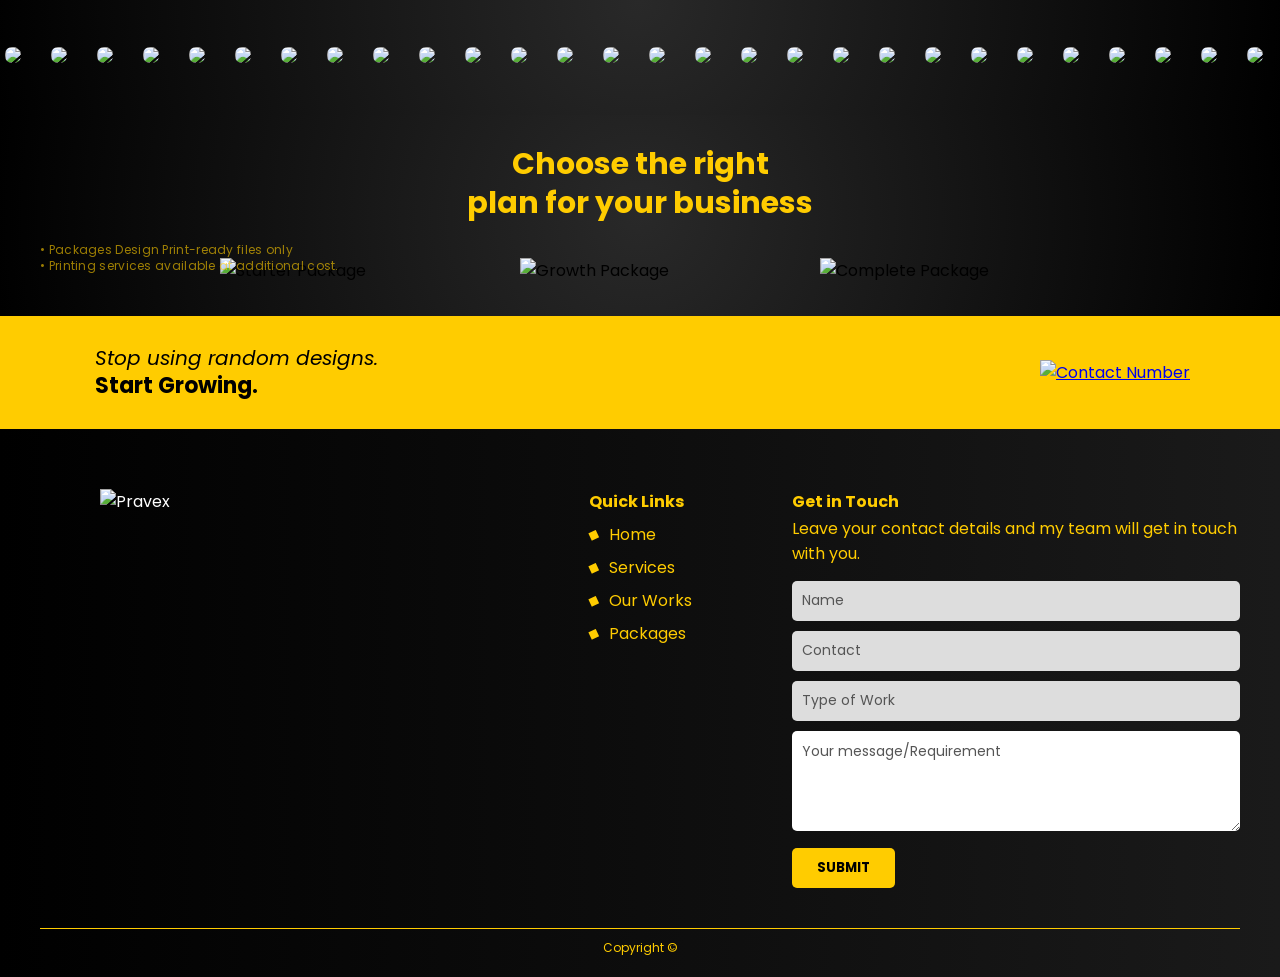
==== commit b0ac63c6: "footer change" ====
--- a/index.html
+++ b/index.html
@@ -14,149 +14,174 @@
 <div class="hero-wrapper">
 
   <!-- BLACK PATCH IMAGE -->
-  <img src="ALL_IMGs/Cover Patch with photo.png" class="hero-bg">
+  <img src="ALL_IMGs/lappy.png" class="hero-bg">
 
   <!-- NAVBAR -->
   <div class="navbar">
-    <div class="logo"> </div>
     <div class="nav-links">
-      <a href="#">Home</a>
-      <a href="#">Services</a>
-      <a href="#">Packages</a>
-      <a href="#">Work</a>
-      <a href="#">Contact</a>
+      <a href="#home">HOME</a>
+      <a href="#services">SERVICES</a>
+      <a href="#work">OUR WORK</a>
+      <a href="#packages">PACKAGES</a>
+      <a href="#contact">CONTACT</a>
     </div>
   </div>
 
   <!-- HERO -->
-  <section class="hero">
-    <div class="hero-left">
-      <h1 class="hero-title">Pravex</h1>
-      <!-- <p class="hero-p">
-        We help businesses look <br>
-        professional and grow faster.
-      </p>
-      <a href="#" class="hero-btn">Whatsapp Now</a> -->
-      <div class="hero-text">
-        <p class="hero-p">We help businesses look <br> 
+  <section id="home" class="hero">
+    <div class="container">
+      <div class="hero-left">
+        <h1 class="hero-title">Pravex</h1>
+
+        <div class="hero-text">
+          <p class="hero-p">We help businesses look <br> 
           professional and grow faster.</p>
-        <a href="https://wa.me/917977766242?text=Hi%20I%20want%20to%20know%20more%20about%20your%20services" 
-        class="hero-btn">Whatsapp Now</a>
-      </div>
-    </div>
-
-
-  </section>
-
-  <!-- SERVICES INSIDE SAME WRAPPER -->
-  <section class="services-section">
-
-    <div class="services-container">
-
-      <!-- LEFT (IMAGE NOW) -->
-      <div class="services-right">
-        <img src="ALL_IMGs/Pravex CEO 2.png" alt="">
-      </div>
-
-      <!-- RIGHT (TEXT NOW) -->
-      <div class="services-text">
-
-        <div class="services-left">
-          <h2>Everything your<br>business need</h2>
+
+          <a href="https://wa.me/917977766242?text=Hi%20I%20want%20to%20know%20more%20about%20your%20services" 
+          class="hero-btn">Whatsapp Now</a>
         </div>
-
-        <div class="services-middle">
-          <ul>
-            <li>Branding</li>
-            <li>Social Media Setup</li>
-            <li>Printing</li>
-            <li>Website Setup</li>
-          </ul>
+      </div>
+    </div>
+  </section>
+
+  <!-- SERVICES -->
+  <section id="services" class="services-section">
+    <div class="container">
+
+      <div class="services-container">
+
+        <div class="services-right">
+          <img src="ALL_IMGs/Pravex CEO 2.png" alt="">
         </div>
 
-      </div>
-
-    </div>
-
-  </section>
-  <!-- CTA-STRIP -->
+        <div class="services-text">
+
+          <div class="services-left">
+            <h2>Everything your<br>business needs</h2>
+          </div>
+
+          <div class="services-middle">
+            <ul>
+              <li>Branding</li>
+              <li>Social Media Setup</li>
+              <li>Printing</li>
+              <li>Website Setup</li>
+            </ul>
+          </div>
+
+        </div>
+
+      </div>
+
+    </div>
+  </section>
+
+  <!-- CTA STRIP -->
   <section class="cta-strip">
-    <div class="cta-left">
-      <p>If your business looks average, customers ignore you.</p>
-      <h3>Let's fix that</h3>
-    </div>
-
-    <div class="cta-right">
-
-      <a href="#" class="cta-btn">
-        Call or WhatsApp to Get Started
-      </a>
-
-      <div class="cta-contact">
-        <img src="ALL_IMGs/Phone icon.png" class="call-icon">
-        <span>+91 9082 5082 78</span>
-      </div>
-
-    </div>
-
-  </section>
+    <div class="container">
+
+      <div class="cta-left">
+        <p>If your business looks average, customers ignore you.</p>
+        <h3>Let's fix that</h3>
+      </div>
+
+      <div class="cta-right">
+
+        <a href="https://wa.me/917977766242?text=Hi%20I%20want%20to%20know%20more%20about%20your%20services" class="cta-btn">
+          Call or WhatsApp to Get Started
+        </a>
+
+        <div class="cta-contact">
+          <img src="ALL_IMGs/Phone icon.png" class="call-icon">
+          <span>+91 9082 5082 78</span>
+        </div>
+
+      </div>
+
+    </div>
+  </section>
+
   <!-- Why Section -->
   <section class="why-section">
-
-    <!-- WHY CHOOSE US -->
-    <div class="why-top">
-
-      <div class="why-left">
-        <h2>Why Choose Us</h2>
-      </div>
-
-      <div class="why-middle">
-        <ul>
-          <li>Professional Designs</li>
-          <li>Affordable Packages</li>
-          <li>Fast Delivery</li>
-          <li>All-in-One Solution</li>
-        </ul>
-      </div>
-
-      <div class="why-right">
-        <img src="ALL_IMGs/bulb.png" alt="">
-      </div>
-
-    </div>
-
-    <!-- OUR WORKS -->
-    <div class="works">
-      <h3>Our Works</h3>
-
-      <div class="works-slider">
-        <button class="prev">❮</button>
-
-        <div class="works-viewport">
-          <div class="works-container">
-
-            <!-- IMAGES -->
-            <img src="ALL_IMGs/Our Works/Social Media/2.jpg" alt="">
-            <img src="ALL_IMGs/Our Works/Social Media/10.jpg" alt="">
-            <img src="ALL_IMGs/Our Works/Social Media/9.jpg" alt="">
-            <img src="ALL_IMGs/Our Works/Social Media/3.jpg" alt="">
-            <img src="ALL_IMGs/Our Works/Social Media/1.jpg" alt="">
-            <img src="ALL_IMGs/Our Works/Social Media/Green Chilly Offer.jpg" alt="">
-
-            <!-- SEE MORE CARD -->
-            <div class="see-more-card" id="seeMoreBtn">
-              <span>See More</span>
-            </div>
-          </div>
-        </div>
-
-        <button class="next">❯</button>
-      </div>
-    </div>
+    <h2 class="why-title">Why Pravex</h2>
+    <p class="why-sub">
+      We create impactful branding that helps your business <br>attract customers, earn trust, and grow consistently.
+    </p>
+
+    <div class="why-cards ">
+
+      <div class="why-card reveal">
+        <div class="why-icon">🎨</div>
+        <h3>Professional Look</h3>
+        <p>Your brand will look clean, modern and trustworthy.</p>
+      </div>
+
+      <div class="why-card reveal">
+        <div class="why-icon">⚙️</div>
+        <h3>All-in-One Setup</h3>
+        <p>From social media to website, everything handled in one place.</p>
+      </div>
+
+      <div class="why-card reveal">
+        <div class="why-icon">🏪</div>
+        <h3>Smart & Scalable</h3>
+        <p>Simple, affordable solutions made for real business needs.</p>
+      </div>
+
+      <div class="why-card reveal">
+        <div class="why-icon">⚡</div>
+        <h3>Fast & Reliable</h3>
+        <p>Quick delivery without compromising quality.</p>
+      </div>
+
+    </div>
+
+  </section>
+
+  <!-- Work Section -->
+  <section id="work" class="work-section">
+    <h2 class="work-title">Our Work</h2>
+    <p class="work-sub">A glimpse of what we've created for businesses like yours.</p>
+
+    <div class="work-slider">
+      <div class="work-track">
+        <div class="work-slide"><img src="ALL_IMGs/Our Works/Social Media/1.jpg"></div>
+        <div class="work-slide"><img src="ALL_IMGs/Our Works/Social Media/10.jpg"></div>
+        <div class="work-slide"><img src="ALL_IMGs/Our Works/Social Media/2.jpg"></div>
+        <div class="work-slide"><img src="ALL_IMGs/Our Works/Social Media/Green Chilly Offer.jpg"></div>
+        <div class="work-slide"><img src="ALL_IMGs/Our Works/Logos/Orgorise.jpg"></div>
+        <div class="work-slide"><img src="ALL_IMGs/Our Works/Logos/FBF.jpg"></div>
+        <div class="work-slide"><img src="ALL_IMGs/Our Works/Brochure & Flyer/B8.jpg"></div>
+        <div class="work-slide"><img src="ALL_IMGs/Our Works/Brochure & Flyer/f10.jpg"></div>
+        <div class="work-slide"><img src="ALL_IMGs/Our Works/Brochure & Flyer/B7.jpg"></div>
+        <div class="work-slide"><img src="ALL_IMGs/Our Works/Brochure & Flyer/F5.jpg"></div>
+        <div class="work-slide"><img src="ALL_IMGs/Our Works/Banners & Standee/B2.jpg"></div>
+        <div class="work-slide"><img src="ALL_IMGs/Our Works/Banners & Standee/S1.jpg"></div>
+        <div class="work-slide"><img src="ALL_IMGs/Our Works/Banners & Standee/S4.jpg"></div>
+        <div class="work-slide"><img src="ALL_IMGs/Our Works/Banners & Standee/B3.jpg"></div>
+
+        <!-- Duplies -->
+        <div class="work-slide"><img src="ALL_IMGs/Our Works/Social Media/1.jpg"></div>
+        <div class="work-slide"><img src="ALL_IMGs/Our Works/Social Media/10.jpg"></div>
+        <div class="work-slide"><img src="ALL_IMGs/Our Works/Social Media/2.jpg"></div>
+        <div class="work-slide"><img src="ALL_IMGs/Our Works/Social Media/Green Chilly Offer.jpg"></div>
+        <div class="work-slide"><img src="ALL_IMGs/Our Works/Logos/Orgorise.jpg"></div>
+        <div class="work-slide"><img src="ALL_IMGs/Our Works/Logos/FBF.jpg"></div>
+        <div class="work-slide"><img src="ALL_IMGs/Our Works/Brochure & Flyer/B8.jpg"></div>
+        <div class="work-slide"><img src="ALL_IMGs/Our Works/Brochure & Flyer/f10.jpg"></div>
+        <div class="work-slide"><img src="ALL_IMGs/Our Works/Brochure & Flyer/B7.jpg"></div>
+        <div class="work-slide"><img src="ALL_IMGs/Our Works/Brochure & Flyer/F5.jpg"></div>
+        <div class="work-slide"><img src="ALL_IMGs/Our Works/Banners & Standee/B2.jpg"></div>
+        <div class="work-slide"><img src="ALL_IMGs/Our Works/Banners & Standee/S1.jpg"></div>
+        <div class="work-slide"><img src="ALL_IMGs/Our Works/Banners & Standee/S4.jpg"></div>
+        <div class="work-slide"><img src="ALL_IMGs/Our Works/Banners & Standee/B3.jpg"></div>
+      </div>
+    </div>
+
   </section>
 
   <!-- Packages section -->
-  <section class="packages">
+  <section id="packages" class="packages">
   <h2 class="packages-title">
     Choose the right<br>plan for your business
   </h2>
@@ -172,7 +197,7 @@
   </div>
   </section>
   <!-- Yellow_CTA_STRIP  -->
-   <section class="contact-strip">
+   <section id="contact" class="contact-strip">
     <div class="contact-container">
 
       <!-- LEFT TEXT -->
@@ -183,7 +208,9 @@
 
       <!-- RIGHT IMAGE -->
       <div class="contact-image">
-        <img src="ALL_IMGs/Contact No.png" alt="Contact Number">
+        <a href="https://wa.me/917977766242?text=Hi!%20I%20want%20to%20know%20more%20about%20your%20services" target="_blank">
+          <img src="ALL_IMGs/Contact No.png" alt="Contact Number">
+        </a>
       </div>
 
     </div>
@@ -212,11 +239,19 @@
       <div class="footer-contact">
         <h4>Get in Touch</h4>
         <p>Leave your contact details and my team will get in touch with you.</p>
-
-        <input type="text" placeholder="Name">
-        <input type="text" placeholder="Contact">
-
-        <button>SUBMIT</button>
+        <form action="https://formspree.io/f/mojpppnp" method="POST" onsubmit="showMessage()">
+
+          <input type="text" name="name" placeholder="Name" required>
+          <input type="tel" name="contact" placeholder="Contact" required>
+          <input type="text" name="work" placeholder="Type of Work" required>
+          <textarea name="message" placeholder="Your message/Requirement" required></textarea>
+          <input type="hidden" name="_next" value="https://monkey-d-luffy2005.github.io/pravex-website/">
+
+          <button type="submit">SUBMIT</button>
+          <p id="formMsg" style="color:#ffcc00; margin-top:10px; display:none;">
+            Got it! We’ll reach out shortly.
+          </p>
+        </form>
       </div>
     </div>
     
@@ -228,348 +263,56 @@
   </footer>
 
 </div>
-
-<div class="works-modal" id="worksModal">
-
-  <div class="modal-content">
-
-    <span class="modal-close" id="closeModal">&times;</span>
-
-    <h2>Our Works</h2>
-
-    <div class="modal-filters">
-      <button data-filter="all" class="active">All</button>
-      <button data-filter="logos">Logos</button>
-      <button data-filter="social">Social Media</button>
-      <button data-filter="banners">Banners & Standee</button>
-      <button data-filter="flyer">Brochure & Flyer</button>
-      <button data-filter="menu">Menus</button>
-      <button data-filter="packaging">Packaging</button>
-    </div>
-
-    <!-- ROW 1 -->
-    <div class="modal-row">
-      <img src="ALL_IMGs/Our Works/Social Media/2.jpg" data-category="social">
-      <img src="ALL_IMGs/Our Works/Social Media/10.jpg" data-category="social">
-      <img src="ALL_IMGs/Our Works/Social Media/9.jpg" data-category="social">
-      <img src="ALL_IMGs/Our Works/Social Media/3.jpg" data-category="social">
-      <img src="ALL_IMGs/Our Works/Social Media/1.jpg" data-category="social">
-      <img src="ALL_IMGs/Our Works/Social Media/Green Chilly Offer.jpg" data-category="social">
-    </div>
-
-    <!-- ROW 2 -->
-    <div class="modal-row">
-      <img src="ALL_IMGs/Our Works/Logos/Martial Arts 1.jpg" data-category="logos">
-      <img src="ALL_IMGs/Our Works/Logos/Martial Arts 2.jpg" data-category="logos">
-      <img src="ALL_IMGs/Our Works/Logos/Martial Arts 3.jpg" data-category="logos">
-      <img src="ALL_IMGs/Our Works/Logos/Martial Arts 4.jpg" data-category="logos">
-      <img src="ALL_IMGs/Our Works/Logos/Martial Arts 5.jpg" data-category="logos">
-      <img src="ALL_IMGs/Our Works/Logos/Evian Holiday.jpg" data-category="logos">
-      <img src="ALL_IMGs/Our Works/Logos/FBF.jpg" data-category="logos">
-      <img src="ALL_IMGs/Our Works/Logos/Orgorise.jpg" data-category="logos">
-      <img src="ALL_IMGs/Our Works/Logos/Sai Shraddha Logo ff.jpg" data-category="logos">
-      <img src="ALL_IMGs/Our Works/Logos/Sulkar.jpg" data-category="logos">
-    </div>
-
-    <!-- ROW 3 -->
-    <div class="modal-row">
-      <img src="ALL_IMGs/Our Works/Banners & Standee/B1.jpg" data-category="banners">
-      <img src="ALL_IMGs/Our Works/Banners & Standee/B2.jpg" data-category="banners">
-      <img src="ALL_IMGs/Our Works/Banners & Standee/B3.jpg" data-category="banners">
-      <img src="ALL_IMGs/Our Works/Banners & Standee/B4.jpg" data-category="banners">
-      <img src="ALL_IMGs/Our Works/Banners & Standee/B5.jpg" data-category="banners">
-      <img src="ALL_IMGs/Our Works/Banners & Standee/B6.jpg" data-category="banners">
-      <img src="ALL_IMGs/Our Works/Banners & Standee/S2.jpg" data-category="banners">
-      <img src="ALL_IMGs/Our Works/Banners & Standee/S3.jpg" data-category="banners">
-      <img src="ALL_IMGs/Our Works/Banners & Standee/S4.jpg" data-category="banners">
-      <img src="ALL_IMGs/Our Works/Banners & Standee/Vaibhav Rane .jpg" data-category="banners">
-    </div>
-
-    <!-- ROW 4 -->
-    <div class="modal-row">
-      <img src="ALL_IMGs/Our Works/Brochure & Flyer/B1.jpg" data-category="flyer">
-      <img src="ALL_IMGs/Our Works/Brochure & Flyer/B2.jpg" data-category="flyer">
-      <img src="ALL_IMGs/Our Works/Brochure & Flyer/B3.jpg" data-category="flyer">
-      <img src="ALL_IMGs/Our Works/Brochure & Flyer/B4.jpg" data-category="flyer">
-      <img src="ALL_IMGs/Our Works/Brochure & Flyer/B5.jpg" data-category="flyer">
-      <img src="ALL_IMGs/Our Works/Brochure & Flyer/B6.jpg" data-category="flyer">
-      <img src="ALL_IMGs/Our Works/Brochure & Flyer/B7.jpg" data-category="flyer">
-      <img src="ALL_IMGs/Our Works/Brochure & Flyer/B8.jpg" data-category="flyer">
-      <img src="ALL_IMGs/Our Works/Brochure & Flyer/F1.jpg" data-category="flyer">
-      <img src="ALL_IMGs/Our Works/Brochure & Flyer/F2.jpg" data-category="flyer">
-    </div>
-
-    <!-- ROW 5 -->
-    <div class="modal-row">
-      <img src="ALL_IMGs/Our Works/Menu/M2.jpg" data-category="menu">
-      <img src="ALL_IMGs/Our Works/Menu/M3.jpg" data-category="menu">
-      <img src="ALL_IMGs/Our Works/Menu/M4.jpg" data-category="menu">
-      <img src="ALL_IMGs/Our Works/Menu/M5.jpg" data-category="menu">
-      <img src="ALL_IMGs/Our Works/Menu/M6.jpg" data-category="menu">
-      <img src="ALL_IMGs/Our Works/Menu/M7.jpg" data-category="menu">
-      <img src="ALL_IMGs/Our Works/Menu/M8.jpg" data-category="menu">
-      <img src="ALL_IMGs/Our Works/Menu/M9.jpg" data-category="menu">
-      <img src="ALL_IMGs/Our Works/Menu/M10.jpg" data-category="menu">
-      <img src="ALL_IMGs/Our Works/Menu/M11.jpg" data-category="menu">
-    </div>
-
-    <!-- ROW 6 -->
-    <div class="modal-row">
-      <img src="ALL_IMGs/Our Works/Packaging/Bottle lable.jpg" data-category="packaging">
-      <img src="ALL_IMGs/Our Works/Packaging/Bottle lable 2.jpg" data-category="packaging">
-    </div>
-  </div>
-
-</div>
-<div class="image-overlay" id="imageOverlay"></div>
 <!-- JS -->
 <script>
-const container = document.querySelector(".works-container");
-
-/* ORIGINAL SLIDES */
-const originalSlides = Array.from(container.children);
-
-/* ENSURE SEE MORE LAST */
-originalSlides.sort((a, b) => {
-  if (a.classList.contains("see-more-card")) return 1;
-  if (b.classList.contains("see-more-card")) return -1;
-  return 0;
-});
-
-/* RE-APPEND IN ORDER */
-container.innerHTML = "";
-originalSlides.forEach(el => container.appendChild(el));
-
-/* CREATE CLONES */
-const before = originalSlides.map(el => el.cloneNode(true));
-const after = originalSlides.map(el => el.cloneNode(true));
-
-before.reverse().forEach(el => container.insertBefore(el, container.firstChild));
-after.forEach(el => container.appendChild(el));
-
-/* ALL SLIDES */
-let slides = document.querySelectorAll(".works-container > *");
-
-/* SETTINGS */
-let index = originalSlides.length; // start in middle
-
-function getWidth() {
-  return slides[0].getBoundingClientRect().width + 30;
+const reveals = document.querySelectorAll(".reveal");
+
+function revealOnScroll() {
+  const windowHeight = window.innerHeight;
+
+  reveals.forEach((el) => {
+    const elementTop = el.getBoundingClientRect().top;
+
+    if (elementTop < windowHeight - 100) {
+      el.classList.add("active");
+    }
+  });
 }
 
-/* INITIAL POSITION */
-container.style.transform = `translateX(-${index * getWidth()}px)`;
-
-/* BUTTONS */
-const prev = document.querySelector(".prev");
-const next = document.querySelector(".next");
-
-next.addEventListener("click", () => {
-  index++;
-  move();
-});
-
-prev.addEventListener("click", () => {
-  index--;
-  move();
-});
-
-/* MOVE */
-function move() {
-  container.style.transition = "transform 0.4s ease";
-  container.style.transform = `translateX(-${index * getWidth()}px)`;
-}
-
-/* LOOP RESET (INVISIBLE) */
-container.addEventListener("transitionend", () => {
-
- if (index >= originalSlides.length * 2) {
-  container.style.transition = "none";
-  index -= originalSlides.length;
-  container.style.transform = `translateX(-${index * getWidth()}px)`;
-}
-
-  if (index <= originalSlides.length - 1) {
-  container.style.transition = "none";
-  index += originalSlides.length;
-  container.style.transform = `translateX(-${index * getWidth()}px)`;
-}
-
-});
-
-/* MODAL */
-const modal = document.getElementById("worksModal");
-const closeModal = document.getElementById("closeModal");
-
-/* OPEN */
-document.addEventListener("click", (e) => {
-  if (e.target.closest(".see-more-card")) {
-    modal.style.display = "flex";
+window.addEventListener("scroll", revealOnScroll);
+
+/* NAVLINKS */
+const sections = document.querySelectorAll("section");
+const navLinks = document.querySelectorAll(".nav-links a");
+
+window.addEventListener("scroll", () => {
+  let current = "";
+
+  sections.forEach(section => {
+    const sectionTop = section.offsetTop - 150;
+
+    if (pageYOffset >= sectionTop) {
+      current = section.getAttribute("id");
+    }
+  });
+
+  // 🔥 FIX: detect bottom of page (for last section)
+  if ((window.innerHeight + window.scrollY) >= document.body.offsetHeight - 10) {
+    current = sections[sections.length - 1].getAttribute("id");
   }
-});
-
-/* CLOSE BUTTON */
-closeModal.addEventListener("click", () => {
-  modal.style.display = "none";
-});
-
-/* CLICK OUTSIDE */
-window.addEventListener("click", (e) => {
-  if (e.target === modal) {
-    modal.style.display = "none";
-  }
-});
-
-/* IMAGE ZOOM */
-const overlay = document.getElementById("imageOverlay");
-
-let allImages = [];
-let currentIndex = 0;
-
-/* GET IMAGES */
-function getImages() {
-  return Array.from(document.querySelectorAll(".works-container img"))
-    .filter((img, index, self) => self.indexOf(img) === index);
-}
-
-/* OPEN IMAGE */
-document.addEventListener("click", (e) => {
-  const img = e.target.closest(".works-container img");
-
-  if (img) {
-    allImages = getImages();
-    currentIndex = allImages.indexOf(img);
-    openZoom(img.src);
-  }
-});
-
-/* OPEN ZOOM */
-function openZoom(src) {
-  overlay.style.display = "block";
-
-  const zoomImg = document.createElement("img");
-  zoomImg.src = src;
-  zoomImg.className = "zoomed-image";
-
-  const prev = document.createElement("div");
-  prev.className = "zoom-nav zoom-prev";
-  prev.innerHTML = "❮";
-
-  const next = document.createElement("div");
-  next.className = "zoom-nav zoom-next";
-  next.innerHTML = "❯";
-
-  document.body.appendChild(zoomImg);
-  document.body.appendChild(prev);
-  document.body.appendChild(next);
-
-  prev.onclick = showPrev;
-  next.onclick = showNext;
-}
-
-/* NEXT IMAGE */
-function showNext() {
-  currentIndex = (currentIndex + 1) % allImages.length;
-  updateImage();
-}
-
-/* PREV IMAGE */
-function showPrev() {
-  currentIndex = (currentIndex - 1 + allImages.length) % allImages.length;
-  updateImage();
-}
-
-/* UPDATE IMAGE */
-function updateImage() {
-  const zoomImg = document.querySelector(".zoomed-image");
-  zoomImg.src = allImages[currentIndex].src;
-}
-
-/* CLOSE */
-overlay.addEventListener("click", closeZoom);
-
-function closeZoom() {
-  overlay.style.display = "none";
-  document.querySelectorAll(".zoomed-image, .zoom-nav")
-    .forEach(el => el.remove());
-}
-
-/* KEYBOARD */
-document.addEventListener("keydown", (e) => {
-  if (!document.querySelector(".zoomed-image")) return;
-
-  if (e.key === "ArrowRight") showNext();
-  if (e.key === "ArrowLeft") showPrev();
-  if (e.key === "Escape") closeZoom();
-});
-
-/* FILTERS */
-const filterBtns = document.querySelectorAll(".modal-filters button");
-const modalImages = document.querySelectorAll(".modal-row img");
-
-filterBtns.forEach(btn => {
-  btn.addEventListener("click", () => {
-
-    filterBtns.forEach(b => b.classList.remove("active"));
-    btn.classList.add("active");
-
-    const filter = btn.dataset.filter;
-
-    modalImages.forEach(img => {
-      if (filter === "all" || img.dataset.category === filter) {
-        img.style.display = "block";
-      } else {
-        img.style.display = "none";
-      }
-    });
-
+
+  navLinks.forEach(link => {
+    link.classList.remove("active");
+
+    if (link.getAttribute("href") === "#" + current) {
+      link.classList.add("active");
+    }
   });
 });
-
-/* SWIPE (MOBILE) */
-let startX = 0;
-
-document.addEventListener("touchstart", (e) => {
-  if (!document.querySelector(".zoomed-image")) return;
-  startX = e.touches[0].clientX;
-});
-
-document.addEventListener("touchend", (e) => {
-  if (!document.querySelector(".zoomed-image")) return;
-
-  let endX = e.changedTouches[0].clientX;
-  let diff = startX - endX;
-
-  if (diff > 50) showNext();
-  if (diff < -50) showPrev();
-});
-
-let sliderStartX = 0;
-let sliderEndX = 0;
-
-const slider = document.querySelector(".works-viewport");
-
-slider.addEventListener("touchstart", (e) => {
-  sliderStartX = e.touches[0].clientX;
-});
-
-slider.addEventListener("touchend", (e) => {
-  sliderEndX = e.changedTouches[0].clientX;
-
-  let diff = sliderStartX - sliderEndX;
-
-  if (diff > 50) {
-    // swipe left → next
-    index++;
-    move(); // or slide() depending on your function name
-  }
-
-  if (diff < -50) {
-    // swipe right → prev
-    index--;
-    move(); // or slide()
-  }
-});
+/* Submit MSG */
+function showMessage() {
+  document.getElementById("formMsg").style.display = "block";
+}
 </script>
 </body>
 </html>
--- a/style.css
+++ b/style.css
@@ -1,4 +1,8 @@
 /* RESET */
+html {
+  scroll-behavior: smooth;
+}
+
 * {
   margin: 0;
   padding: 0;
@@ -17,6 +21,15 @@
   font-style: normal;
 }
 
+section {
+  scroll-margin-top: 80px; /* adjust based on navbar height */
+}
+
+.container {
+  max-width: 1200px;
+  margin: 0 auto;
+}
+
 /* HERO WRAPPER */
 .hero-wrapper {
   position: relative;
@@ -36,70 +49,97 @@
   z-index: 1;
 }
 
-/* NAVBAR */
+/* .......NAVBAR....... */
 .navbar {
+  position: fixed;   /* 🔥 makes it stick */
+  top: 0;
+  left: 0;
+  width: 100%;
+  display: flex;
+  justify-content: flex-end;
+  padding: 12px 30px;
+  z-index: 9999;
+  background: rgba(31, 31, 31, 0.589);   /* semi transparent */
+  box-shadow: 0 5px 20px rgba(0, 0, 0, 0.2);
+  backdrop-filter: blur(10px);      /* 🔥 blur effect */
+  -webkit-backdrop-filter: blur(10px);
+}
+
+.nav-links {
+  display: flex;
+  align-items: center;
+  gap: 0;
+}
+
+.nav-links a {
   position: relative;
-  z-index: 3;
-  display: flex;
-  justify-content: space-between;
-  padding: 12px 30px;
-  background: transparent;
-}
-
-.logo {
-  font-family: 'Berthusen';
-  font-size: 30px;
-  color: #ffcc00;
-}
-
-.nav-links a {
-  margin-left: 40px;
   text-decoration: none;
+  letter-spacing: 0.5px;
   color: #ffcc00;
   font-size: 14px;
   transition: 0.3s ease;
 }
+
+.nav-links a:not(:last-child)::after {
+  content: "|";
+  margin: 0 22px;
+  opacity: 0.6;
+  color: #ffcc00;
+}
 .nav-links a:hover {
-    color: #ffffff;
-}
-
-/* HERO */
+  color: #ffffff;
+}
+.nav-links a.active {
+  color: #ffffff;
+  font-weight: 600;
+}
+
+/* .......HERO....... */
 .hero {
+  margin-top: 100px;
   position: relative;
   z-index: 2;
-  height: 100%;
+  padding: 10px 0;
+}
+
+/* CONTAINER ALIGN */
+.hero .container {
   display: flex;
   align-items: center;
   justify-content: space-between;
-  padding: 50px 80px;
-}
-
-/* LEFT */
+  padding-left: 120px;
+}
+
+/* LEFT TEXT */
 .hero-left {
-  max-width: 500px;
-  margin-left: 60px; /* 👈 IMPORTANT */
-}
-
+  max-width: 650px;
+  margin: 0; /* ❌ remove old margin */
+  padding-left: 20px;
+}
+
+/* TITLE */
 .hero-title {
-  font-family: 'Berthusen';
+  font-family: 'Berthusen', sans-serif;
   font-size: 180px;
   color: #ffcc00;
-  font-weight: normal;
-  margin-left: 70px; /* push right */
-}
-
+  font-weight: 100;
+  margin: 0; /* ❌ remove push */
+}
+
+/* TEXT */
 .hero-left p {
   margin-top:-10px;
-  margin-left: 150px; /* align with title */
+  margin-left: 80px; /* clean spacing */
   color: #ffcc00;
   font-size: 19px;
-  max-width: 400px; /* 👈 controls line wrapping */
+  max-width: 400px;
   margin-bottom: 20px;
 }
 
 /* BUTTON */
 .hero-btn {
-  margin-left: 150px;
+  margin-left: 80px;
+  display: inline-block;
   background: #ffd000;
   color: rgb(0, 0, 0);
   padding: 6px 9px;
@@ -116,10 +156,9 @@
     
 }
 
-/* BUSINESS-NEED-SECTION */
-/* SECTION */
+/* .......BUSINESS-NEED-SECTION....... */
 .services-section {
-  padding-top: 160px;
+  padding-top: 120px;
   padding-inline: 40px;
   background: transparent;
   position: relative;
@@ -172,6 +211,7 @@
 }
 
 .services-left h2 {
+  text-align: center;
   font-size: 36px;
   color: #111;
   font-weight: 700;
@@ -206,23 +246,29 @@
   transform: rotate(20deg);
 }
 
+/* .......Black-CTA....... */
 .cta-strip {
   background: url("ALL_IMGs/2nd Patch.png") no-repeat center/cover;
-  padding: 40px 0;
+  padding: 35px 0;
+}
+
+.cta-strip .container {
+  max-width: 1080px;
   display: flex;
   justify-content: space-between;
   align-items: center;
-}
-.cta-strip .cta-left,
-.cta-strip .cta-right {
-  padding-left: 130px;
-  padding-right: 120px; /* 🔥 align with site grid */
+  gap: 40px;
+}
+
+/* LEFT */
+.cta-left {
+  max-width: 550px;
 }
 
 .cta-left p {
   color: #ffcc00;
   font-size: 20px;
-  margin-bottom: 4px;
+  margin-bottom: 6px;
   font-style: italic;
 }
 
@@ -231,6 +277,15 @@
   font-size: 20px;
 }
 
+/* RIGHT */
+.cta-right {
+  display: flex;
+  flex-direction: column;
+  align-items: flex-end; /* 👈 FIX */
+  gap: 8px;
+}
+
+/* BUTTON */
 .cta-btn {
   background: #ffcc00;
   color: black;
@@ -239,302 +294,199 @@
   border-radius: 5px;
   font-size: 14px;
   font-weight: 550;
-  transition: 0.1s ease;
+  transition: 0.2s ease;
 }
 .cta-btn:hover {
   box-shadow: 0 1px 10px #ffcc0098;
 }
 
-.cta-right {
-  margin-top: 20px;
-  display: flex;
-  flex-direction: column;
-  align-items: flex-end; /* 👈 centers both button + number */
-}
-
+/* CONTACT */
 .cta-contact {
-  margin-top: 5px;
   display: flex;
   align-items: center;
-  gap: 10px;
+  gap: 15px;
 }
 
 .cta-contact span {
-  margin-right: 10px;
   font-size: 26px;
   color: #ffd000;
   font-weight: 600;
 }
 
 .call-icon {
+
     width: 25px;
 }
 
-/* Why SECTION */
+/* ........WHY SECTION......... */
 .why-section {
   background: #ffcc00;
-  padding: 20px 0px;
-}
-
-/* TOP PART */
-.why-top {
-  display: flex;
-  align-items: center;
-  justify-content: space-between;
-  gap: 40px; /* 👈 THIS controls distance */
-  padding-left: 130px;
-}
-
-/* LEFT */
-.why-left h2 {
-  margin-top: -90px;
-  font-size: 36px;
-  color: #111;
-}
-
-/* MIDDLE */
-.why-middle ul {
-  margin: 30px 0 40px;
-  list-style: none;
-  padding: 0;
-}
-
-.why-middle li {
+  padding: 30px 0 50px;
+  text-align: left;
+}
+
+.why-title {
+  text-align: center;
+  max-width: 1200px;
+  font-size: 30px;
+  margin: 0 auto 5px;
+}
+
+.why-sub {
+  text-align: center;
   font-size: 18px;
-  margin: 15px 0;
-  font-weight: 500;
-  position: relative;
-  padding-left: 28px;
-}
-
-/* BULLET */
-.why-middle li::before {
-  content: "◆";
-  position: absolute;
-  left: 0;
-  top: 6px;
+  max-width: 1200px;
+  line-height: 1.3;
+
+  margin: 0 auto 35px;   /* 👈 center container */
+  opacity: 0.8;
+}
+/* GRID LOOK (cleaner than flex) */
+.why-cards {
+  display: grid;
+  grid-template-columns: repeat(4, 1fr); /* 👈 FIX */
+  gap: 25px;
+  max-width: 1100px;
+  margin: auto;
+}
+
+.why-card {
+  background: #111;
+  color: #ffcc00;
+
+  padding: 20px 16px;
+  border-radius: 14px;
+  text-align: left;
+
+  transition: transform 0.05s ease, box-shadow 0.2s ease; 
+}
+/* HOVER EFFECT (premium feel) */
+.why-card.reveal.active:hover {
+  transform: translateY(-6px);
+  box-shadow: 0 10px 25px rgba(0, 0, 0, 0.26);
+}
+/* ICON */
+.why-icon {
+  font-size: 26px;
+  margin-bottom: 12px;
+}
+/* TEXT */
+.why-card h3 {
+  font-size: 18px;
+  margin-bottom: 8px;
+}
+
+.why-card p {
   font-size: 14px;
-  transform: rotate(20deg);
-}
-
-/* RIGHT IMAGE */
-.why-right img {
-  margin-top: -15px;
-  height: 220px;
-}
-
-/* WORKS */
-.works {
-  margin-top: -10px;
-  display: flex;
-  flex-direction: column;
-  align-items: stretch; /* 👈 CENTER EVERYTHING */
-}
-
-.works h3 {
-  font-size: 20px;
-  margin-bottom: 10px;
+  line-height: 1.5;
+  opacity: 0.85;
+}
+.why-card:nth-child(2) {
+  transform: translateY(50px);
+}
+
+.why-card:nth-child(3) {
+  transform: translateY(70px);
+}
+
+.why-card:nth-child(4) {
+  transform: translateY(90px);
+}
+/* INITIAL STATE */
+.reveal {
+  opacity: 0;
+  transform: translateY(30px);
+  transition: opacity 0.5s ease, transform 0.5s ease;
+}
+
+.reveal.active {
+  opacity: 1;
+  transform: translateY(0);
+}
+
+/* .......Our Works....... */
+.work-section {
+  background: radial-gradient(circle at center, #292929, #000);
+  padding: 40px 0;
+}
+
+.work-title {
+  text-align: center;
+  color: #ffcc00;
+  font-size: 30px;
+  max-width: 1200px;
+  margin: 0 auto 2px;
+}
+
+.work-sub {
+  text-align: center;
+  color: #ffcc00;
+  font-size: 18px;
+  max-width: 1200px;
+  margin: 0 auto 40px;
+}
+
+/* SLIDER */
+.work-slider {
+  overflow: hidden;
+  width: 100%;
+}
+
+.work-track {
+  display: flex;
+  gap: 20px;
+  width: max-content;
+
+  animation: scroll 80s linear infinite;
+}
+
+.work-track:hover {
+  animation-play-state: paused;
+}
+
+/* SLIDES */
+.work-slide {
+  flex: 0 0 auto;
+}
+
+/* IMAGE */
+.work-slide img {
+  height: 370px;
+  width: auto;
+  object-fit: contain;
+  border-radius: 12px;
+  padding: 5px;
+
+  transition: transform 0.3s ease;
+}
+
+.work-slide img:hover {
+  transform: scale(1.05);
+}
+
+/* ANIMATION */
+@keyframes scroll {
+  from {
+    transform: translateX(0);
+  }
+  to {
+    transform: translateX(-50%);
+  }
+}
+
+/* .......PACKAGES START....... */
+.packages {
+  background: radial-gradient(circle at center, #292929, #000);
+  padding: 30px 0 40px; /* 👈 pushes section slightly down */
   text-align: left;
-  padding-left: 170px;
-}
-
-/* IMAGES */
-.works-viewport {
-  overflow-x: auto; /* 👈 THIS actually hides images */
-  scroll-behavior: smooth;
-  width: 100%;
-  padding: 15px 13px 20px;
-}
-.works-viewport::-webkit-scrollbar {
-  display: none;
-}
-
-.works-container {
-  display: flex;
-  gap: 30px;
-  width: 100%; /* 👈 CHANGE THIS (remove fixed 1110px) */
-  will-change: transform;
-  transition: transform 0.4s ease;
-}
-
-.works-container img {
-  width: calc((100% - 60px) / 3); /* 👈 EXACT 3 images */
-  aspect-ratio: 1 / 1;
-  object-fit: cover;
-  flex-shrink: 0;
-  border-radius: 12px;
-  box-shadow: 0 4px 10px rgba(0, 0, 0, 0.151);
-  cursor: pointer;
-  transition: transform 0.3s ease;
-}
-.works-container img:hover {
-  transform: scale(1.03);
-}
-/* ACTIVE IMAGE (ZOOMED) */
-.works-container img.active {
-  position: fixed;
-  top: 50%;
-  left: 50%;
-  transform: translate(-50%, -50%) scale(1.2);
-  z-index: 9999;
-  width: auto;
-  max-width: 80%;
-  max-height: 80%;
-  box-shadow: 0 10px 40px rgba(0,0,0,0.5);
-  border-radius: 12px;
-}
-
-/* DARK BACKGROUND */
-.image-overlay {
-  position: fixed;
-  top: 0;
-  left: 0;
-  width: 100%;
-  height: 100%;
-  background: rgba(0, 0, 0, 0.8);
-  backdrop-filter: blur(10px);
-  z-index: 9998;
-  display: none;
-}
-
-/* Slider */
-.works-slider {
-  position: relative;
-  width: 80%;
-  margin: auto;
-  padding: 0 20px;
-}
-
-/* HIDE ARROWS BY DEFAULT */
-.prev, .next {
-  position: absolute; /* 🔥 IMPORTANT */
-  top: 50%;
-  transform: translateY(-50%);
-  z-index: 5;
-  opacity: 0;
-  transition: opacity 0.3s ease;
-  background: transparent; /* remove white bg */
-  border: none;
-  font-size: 35px;
-  color: #00000094;
-  cursor: pointer;
-}
-
-/* SHOW ONLY WHEN HOVERING SLIDER */
-.works-slider:hover .prev,
-.works-slider:hover .next {
-  opacity: 1;
-}
-
-.prev {
-  left: -40px;
-}
-
-.next {
-  right: -40px;
-}
-
-.see-more-card {
-  width: calc((100% - 60px) / 3);
-  aspect-ratio: 1 / 1; /* 🔥 SAME SHAPE AS IMAGES */
-  flex-shrink: 0;
-
-  background: #111;
-  color: #ffcc00;
-
-  display: flex;
-  align-items: center;
-  justify-content: center;
-
-  border-radius: 12px;
+}
+
+.packages-title {
+  text-align: center;
+  color: #ffcc00;
+  font-size: 30px;
   font-weight: 700;
-  cursor: pointer;
-
-  transition: 0.3s ease;
-}
-
-.see-more-card:hover {
-  background: #222;
-  transform: scale(1.03);
-}
-.more-works {
-  display: none; /* 👈 hidden initially */
-  padding: 60px 55px;
-  background: #ffcc00;
-}
-
-.more-row {
-  display: flex;
-  gap: 20px;
-  margin-bottom: 30px;
-}
-
-.more-row img {
-  width: 30%;
-  border-radius: 10px;
-}
-
-/* ZOOMED IMAGE */
-.zoomed-image {
-  position: fixed;
-  top: 50%;
-  left: 50%;
-  transform: translate(-50%, -50%);
-  z-index: 9999;
-
-  max-width: 85vw;
-  max-height: 85vh;
-
-  width: auto;
-  height: auto;
-  object-fit: contain;
-
-  border-radius: 12px;
-  box-shadow: 0 10px 40px rgba(0,0,0,0.8);
-}
-/* ZOOM NAV BUTTONS */
-.zoom-nav {
-  position: fixed;
-  top: 50%;
-  transform: translateY(-50%);
-  font-size: 40px;
-  color: #ffcc00;
-  cursor: pointer;
-  z-index: 10000;
-  user-select: none;
-  padding: 10px;
-}
-
-.zoom-prev {
-  left: 40px;
-}
-
-.zoom-next {
-  right: 40px;
-}
-/* ANIMATION */
-@keyframes zoomIn {
-  from {
-    transform: translate(-50%, -50%) scale(0.7);
-    opacity: 0;
-  }
-  to {
-    transform: translate(-50%, -50%) scale(1);
-    opacity: 1;
-  }
-}
-/* PACKAGES START*/
-.packages {
-  margin-top: 30px;
-  background: radial-gradient(circle at bottom right, #292929, #000);
-  padding: 30px 0; /* 👈 pushes section slightly down */
-  text-align: left;
-}
-
-.packages-title {
-  color: #ffcc00;
-  font-size: 32px;
-  font-weight: 700;
+  line-height: 1.3;
   margin: 0 auto 30px;
   max-width: 1200px;
   padding-left: 55px
@@ -567,20 +519,22 @@
 
 .packages-note {
   max-width: 1200px;
-  margin: 8px auto 0;
-  padding-left: 55px; /* same as title alignment */
+  margin: -42px auto 0;   /* 👈 bring closer */
+  padding-left: 55px;
+
+  opacity: 0.6;         /* 👈 less attention */
 }
 
 .packages-note p {
   color: #ffcc00;
-  font-size: 16px;
-  margin: 4px 0;
-  line-height: 0.7;
+  font-size: 12px;
+  margin: 2px 0;
+  line-height: 1.2 ;
   letter-spacing: 0.3px;
 }
 .packages-note p::before {
   content: "• ";
-  font-size: 22px;
+  font-size: 12px;
 }
 
 /* YELLOW_CTA_STRIP */
@@ -622,8 +576,14 @@
   max-width: 450px; /* slightly tighter */
   height: auto;
   display: block;
-}
-
+  cursor: pointer;
+  transition: transform 0.2s ease;
+}
+.contact-image img:hover {
+  transform: scale(1.05);
+}
+
+/* .......Footer....... */
 .footer {
   background: linear-gradient(to right, #000000, #1a1a1a);
   padding: 60px 20px 20px;
@@ -658,7 +618,7 @@
 .footer-links h4,
 .footer-contact h4 {
   color: #ffcc00;
-  margin-bottom: 15px;
+  margin-bottom: 2px;
 }
 
 .footer-links ul {
@@ -676,6 +636,7 @@
 /* yellow bullet */
 .footer-links li::before {
   content: "◆";
+  font-size: 15px;
   color: #ffcc00;
   position: absolute;
   left: 0;
@@ -736,77 +697,30 @@
   color: #ffcc00;
 }
 
-/* Modal */
-.works-modal {
-  position: fixed;
-  top: 0;
-  left: 0;
+textarea {
+  font-family: 'poppins';
   width: 100%;
-  height: 100%;
-  background: rgba(0,0,0,0.9);
-  display: none; /* hidden */
-  justify-content: center;
-  align-items: center;
-  z-index: 9999;
-}
-
-.modal-content {
-  background: #111;
-  padding: 30px;
-  border-radius: 10px;
-  max-width: 900px;
-  width: 90%;
-  max-height: 90%;
-  overflow-y: auto;
-}
-
-.modal-content h2 {
-  color: #ffcc00;
-  margin-bottom: 20px;
-}
-
-/* CLOSE BUTTON */
-.modal-close {
-  position: absolute;
-  top: 20px;
-  right: 30px;
-  font-size: 30px;
-  color: #fff;
-  cursor: pointer;
-}
-
-/* IMAGE ROWS */
-.modal-row {
-  display: flex;
-  gap: 15px;
-  margin-bottom: 20px;
-  flex-wrap: wrap;
-}
-
-.modal-row img {
-  width: 32%;
-  border-radius: 8px;
-}
-/* Categories */
-.modal-filters {
-  display: flex;
-  gap: 15px;
-  margin-bottom: 20px;
-}
-
-.modal-filters button {
-  padding: 8px 16px;
+  padding: 10px;
+  margin-bottom: 10px;
   border: none;
-  background: #222;
-  color: #ffcc00;
-  cursor: pointer;
-  border-radius: 20px;
-  font-weight: 500;
-}
-
-.modal-filters button.active {
-  background: #ffcc00;
-  color: #000;
+  border-radius: 5px;
+  min-height: 100px;
+  resize: vertical;
+}
+input::placeholder,
+textarea::placeholder {
+  color: #555;
+  font-size: 14px;
+}
+
+/* REMOVE LEFT PUSH */
+.why-title,
+.why-sub,
+.work-title,
+.work-sub,
+.packages-title,
+.packages-note {
+  padding-left: 0 !important;
 }
 
 /* For Mobile */
@@ -943,105 +857,81 @@
     text-align: left;
   }
 
-/* 1st CTA Strip */
-.cta-strip {
-  flex-direction: column;
-  align-items: center;
-  text-align: center;
-  padding: 40px 20px;
-}
-
-.cta-left,
-.cta-right {
-  padding: 0;
-  width: 100%;
-}
-
-.cta-left {
-  margin-bottom: 10px;
-  width: 100%;
-  display: flex;
-  flex-direction: column;
-  align-items: center;
-}
-
-.cta-left p {
-  width: 100%;
-  max-width: 300px;   /* slightly tighter = better wrapping */
-  margin: 0 auto;
-  text-align: center;
-  line-height: 1.6;
-  font-style: normal;
-  word-break: keep-all;
-  overflow-wrap: normal;  /* 🔥 KEY FIX */
-}
-.cta-left h3 {
-  font-size: 18px;
-  margin-bottom: 15px;
-}
-
-.cta-right {
-  width: 100%;
-  align-items: center;
-  text-align: center;
-  gap: 12px;
-}
-
-.cta-btn {
-  display: inline-block;   /* 🔥 IMPORTANT (not block) */
-  word-break: keep-all;
-  width: auto;             /* remove forced width */
-  max-width: 260px;        /* control size */
-
-  margin: 20px auto 10px;
-  padding: 12px 18px;
-
-  font-size: 14px;
-  border-radius: 30px;
-
-  text-align: center;
-  line-height: 1.4;
-
-  white-space: normal;     /* allow 2 lines only */
-}
-
-.cta-contact {
-  display: flex;
-  flex-direction: column;
-  align-items: center;
-  gap: 8px;
-}
-.cta-contact span {
-  white-space: nowrap;
-  font-size: 16px;
-}
-
-  /* WHY SECTION */
-  .why-top {
+  /* 1st CTA Strip */
+  .cta-strip {
     flex-direction: column;
     align-items: center;
     text-align: center;
-    padding-left: 0;
-    gap: 20px;
-  }
-
-  .why-left h2 {
-    margin-top: 0;
-  }
-
-  .why-right img {
-    height: 150px;
-  }
-
-  /* WORKS SLIDER */
-  .works-slider {
+    padding: 40px 20px;
+  }
+
+  .cta-left,
+  .cta-right {
+    padding: 0;
     width: 100%;
   }
 
-  .works-container img,
-  .see-more-card {
-    width: 100%; /* 👈 1 card per view */
-  }
+  .cta-left {
+    margin-bottom: 10px;
+    width: 100%;
+    display: flex;
+    flex-direction: column;
+    align-items: center;
+  }
+
+  .cta-left p {
+    width: 100%;
+    max-width: 300px;   /* slightly tighter = better wrapping */
+    margin: 0 auto;
+    text-align: center;
+    line-height: 1.6;
+    font-style: normal;
+    word-break: keep-all;
+    overflow-wrap: normal;  /* 🔥 KEY FIX */
+  }
+  .cta-left h3 {
+    font-size: 18px;
+    margin-bottom: 15px;
+  }
+
+  .cta-right {
+    width: 100%;
+    align-items: center;
+    text-align: center;
+    gap: 12px;
+  }
+
+  .cta-btn {
+    display: inline-block;   /* 🔥 IMPORTANT (not block) */
+    word-break: keep-all;
+    width: auto;             /* remove forced width */
+    max-width: 260px;        /* control size */
+
+    margin: 20px auto 10px;
+    padding: 12px 18px;
+
+    font-size: 14px;
+    border-radius: 30px;
+
+    text-align: center;
+    line-height: 1.4;
+
+    white-space: normal;     /* allow 2 lines only */
+  }
+
+  .cta-contact {
+    display: flex;
+   flex-direction: column;
+    align-items: center;
+   gap: 8px;
+  }
+  .cta-contact span {
+    white-space: nowrap;
+    font-size: 16px;
+  }
+
+  /* WHY SECTION */
+  
 
   /* PACKAGES */
   .packages-container {
@@ -1056,4 +946,15 @@
     padding-left: 20px;
   }
 
+}
+@media (max-width: 900px) {
+  .why-cards {
+    grid-template-columns: repeat(2, 1fr);
+  }
+}
+
+@media (max-width: 500px) {
+  .why-cards {
+    grid-template-columns: 1fr;
+  }
 }
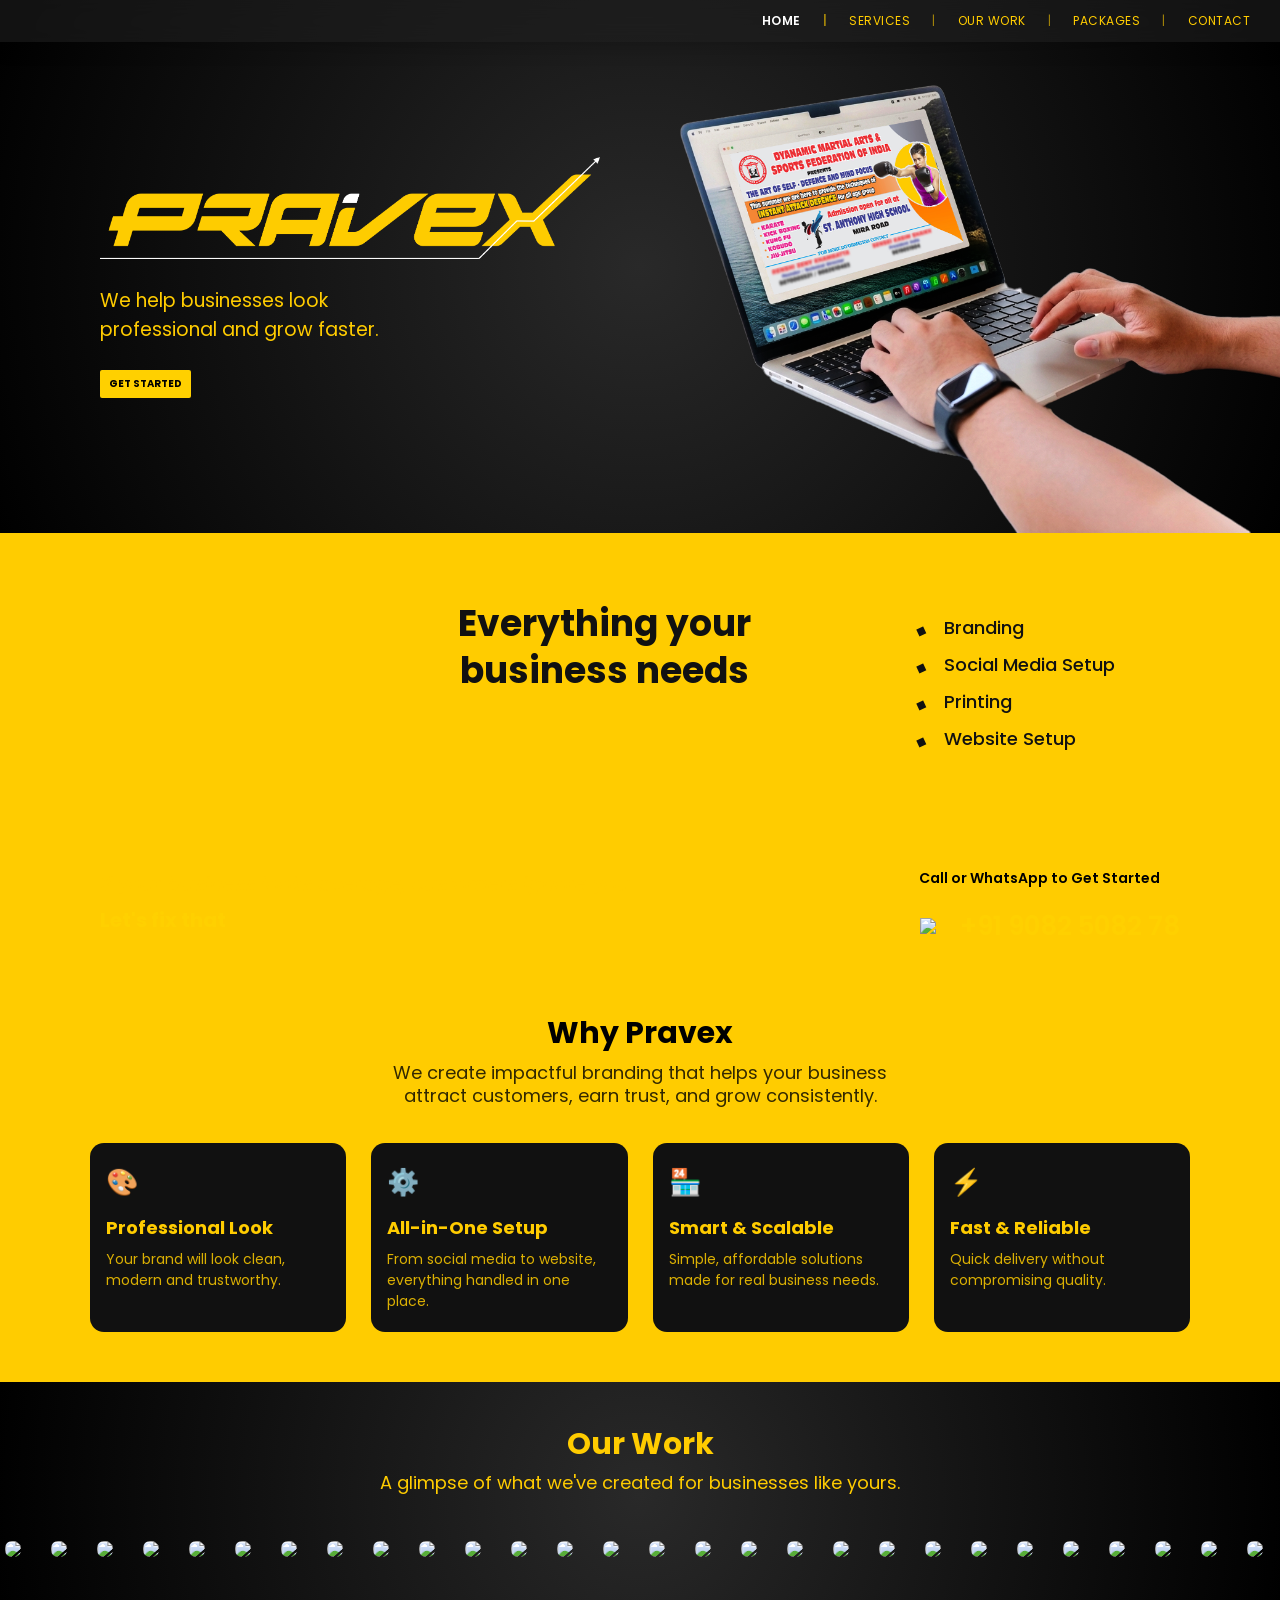
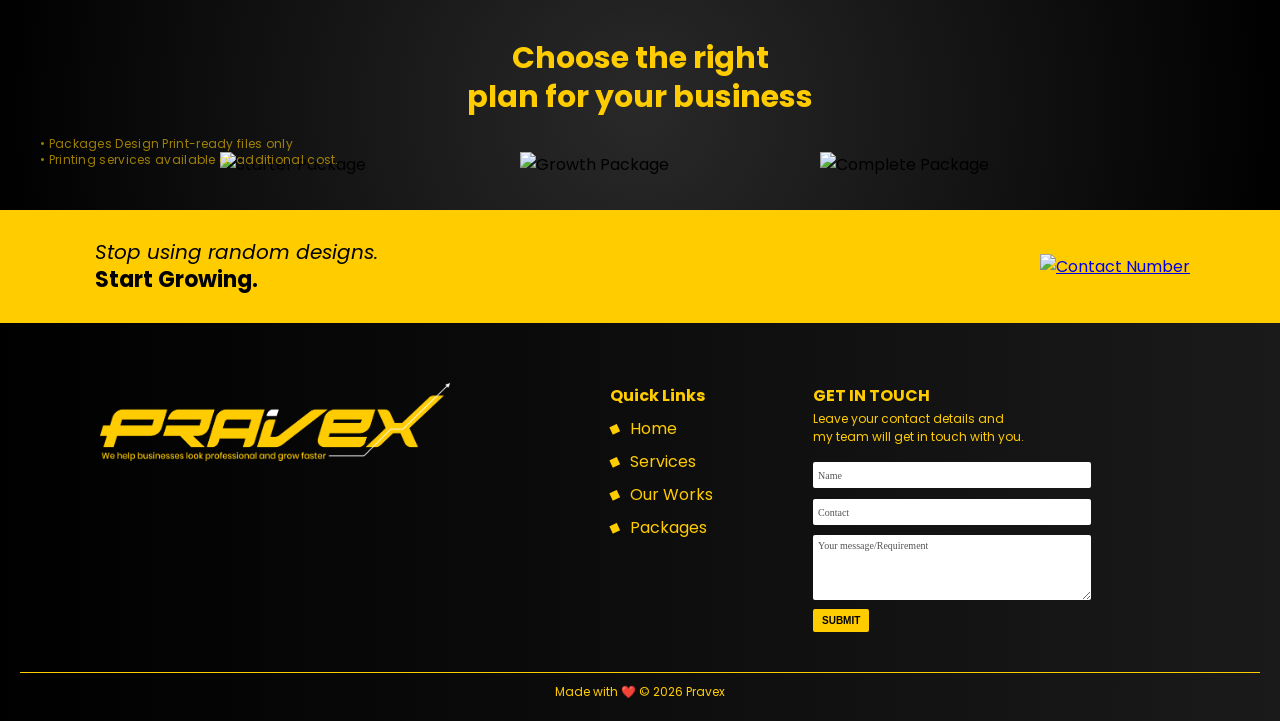
==== commit 5748a0f8: "final update_1" ====
--- a/index.html
+++ b/index.html
@@ -13,9 +13,6 @@
 <!-- HERO WRAPPER -->
 <div class="hero-wrapper">
 
-  <!-- BLACK PATCH IMAGE -->
-  <img src="ALL_IMGs/lappy.png" class="hero-bg">
-
   <!-- NAVBAR -->
   <div class="navbar">
     <div class="nav-links">
@@ -31,15 +28,18 @@
   <section id="home" class="hero">
     <div class="container">
       <div class="hero-left">
-        <h1 class="hero-title">Pravex</h1>
+        <img src="ALL_IMGs/Pravex-Logo2.png" class="hero-logo">
 
         <div class="hero-text">
           <p class="hero-p">We help businesses look <br> 
           professional and grow faster.</p>
 
           <a href="https://wa.me/917977766242?text=Hi%20I%20want%20to%20know%20more%20about%20your%20services" 
-          class="hero-btn">Whatsapp Now</a>
+          class="hero-btn">GET STARTED</a>
         </div>
+      </div>
+      <div class="hero-right">
+        <img src="ALL_IMGs/laptop (image 1).png" class="lappy">
       </div>
     </div>
   </section>
@@ -237,17 +237,15 @@
 
       <!-- CONTACT -->
       <div class="footer-contact">
-        <h4>Get in Touch</h4>
-        <p>Leave your contact details and my team will get in touch with you.</p>
-        <form action="https://formspree.io/f/mojpppnp" method="POST" onsubmit="showMessage()">
+        <h4>GET IN TOUCH</h4>
+        <p>Leave your contact details and <br>my team will get in touch with you.</p>
+        <form id="contactForm">
 
           <input type="text" name="name" placeholder="Name" required>
           <input type="tel" name="contact" placeholder="Contact" required>
-          <input type="text" name="work" placeholder="Type of Work" required>
           <textarea name="message" placeholder="Your message/Requirement" required></textarea>
-          <input type="hidden" name="_next" value="https://monkey-d-luffy2005.github.io/pravex-website/">
-
-          <button type="submit">SUBMIT</button>
+
+          <button class="btn" type="submit">SUBMIT</button>
           <p id="formMsg" style="color:#ffcc00; margin-top:10px; display:none;">
             Got it! We’ll reach out shortly.
           </p>
@@ -258,13 +256,27 @@
     <!-- BOTTOM LINE -->
     <div class="footer-bottom">
       <div class="line"></div>
-      <p>Copyright ©</p>
+      <p>Made with ❤️ © 2026 Pravex</p>
     </div>
   </footer>
 
 </div>
 <!-- JS -->
 <script>
+// /* lappy scroll */
+// const slides = document.querySelectorAll(".laptop-screen .slide");
+
+// let current = 0;
+
+// setInterval(() => {
+//   slides[current].classList.remove("active");
+
+//   current = (current + 1) % slides.length;
+
+//   slides[current].classList.add("active");
+// }, 2000);
+
+/* Why-card */
 const reveals = document.querySelectorAll(".reveal");
 
 function revealOnScroll() {
@@ -310,9 +322,32 @@
   });
 });
 /* Submit MSG */
-function showMessage() {
-  document.getElementById("formMsg").style.display = "block";
-}
+const form = document.getElementById("contactForm");
+
+form.addEventListener("submit", async function(e) {
+  e.preventDefault();
+
+  const data = new FormData(form);
+
+  const response = await fetch("https://formspree.io/f/mojpppnp", {
+    method: "POST",
+    body: data,
+    headers: {
+      'Accept': 'application/json'
+    }
+  });
+
+  const msg = document.getElementById("formMsg");
+
+  if (response.ok) {
+    msg.style.display = "block";
+    msg.innerText = "Got it! We’ll reach out shortly.";
+    form.reset();
+  } else {
+    msg.style.display = "block";
+    msg.innerText = "Something went wrong. Try again.";
+  }
+});
 </script>
 </body>
 </html>
--- a/style.css
+++ b/style.css
@@ -10,7 +10,7 @@
 }
 
 body {
-  font-family: 'Poppins', sans-serif;
+  font-family: 'Poppins';
 }
 
 /* FONT */
@@ -35,18 +35,6 @@
   position: relative;
   background: #ffcc00; /* base yellow */
   overflow: hidden;
-}
-
-/* BLACK PATCH */
-.hero-bg {
-  position: absolute;
-  top: 0;
-  left: 0;
-
-  height: auto;
-  width: 100%; /* 👈 KEY FIX */
-  max-height: 750px;
-  z-index: 1;
 }
 
 /* .......NAVBAR....... */
@@ -76,7 +64,7 @@
   text-decoration: none;
   letter-spacing: 0.5px;
   color: #ffcc00;
-  font-size: 14px;
+  font-size: 12px;
   transition: 0.3s ease;
 }
 
@@ -96,10 +84,10 @@
 
 /* .......HERO....... */
 .hero {
-  margin-top: 100px;
+  background: radial-gradient(circle at center, #292929, #000);
+  padding: 50px 0 28px;
   position: relative;
   z-index: 2;
-  padding: 10px 0;
 }
 
 /* CONTAINER ALIGN */
@@ -107,44 +95,47 @@
   display: flex;
   align-items: center;
   justify-content: space-between;
-  padding-left: 120px;
+  gap: 40px;
+  padding-left: 60px;
 }
 
 /* LEFT TEXT */
 .hero-left {
   max-width: 650px;
-  margin: 0; /* ❌ remove old margin */
-  padding-left: 20px;
-}
-
-/* TITLE */
-.hero-title {
-  font-family: 'Berthusen', sans-serif;
-  font-size: 180px;
-  color: #ffcc00;
-  font-weight: 100;
-  margin: 0; /* ❌ remove push */
-}
-
+}
+
+.hero-logo {
+  width: 500px;
+  position: relative;
+} 
+
+.hero-right {
+  align-items: flex-end;
+}
+.lappy {
+  position: relative;
+  width: 700px;
+  top: 35px;
+  right: -40px;
+}
 /* TEXT */
 .hero-left p {
-  margin-top:-10px;
-  margin-left: 80px; /* clean spacing */
+  margin-top: 20px;
   color: #ffcc00;
   font-size: 19px;
   max-width: 400px;
-  margin-bottom: 20px;
+  margin-bottom: 25px;
 }
 
 /* BUTTON */
 .hero-btn {
-  margin-left: 80px;
   display: inline-block;
   background: #ffd000;
   color: rgb(0, 0, 0);
   padding: 6px 9px;
   text-decoration: none;
-  border-radius: 25px;
+  border-radius: 2px;
+  font-family: 'Poppins';
   font-size: 10px;
   font-weight: bold;
   transition: 0.1s ease;
@@ -158,11 +149,11 @@
 
 /* .......BUSINESS-NEED-SECTION....... */
 .services-section {
-  padding-top: 120px;
+  padding-top: 10px;
   padding-inline: 40px;
   background: transparent;
   position: relative;
-  z-index: 2;
+  z-index: 1;
 }
 
 /* CONTAINER */
@@ -451,7 +442,7 @@
 
 /* IMAGE */
 .work-slide img {
-  height: 370px;
+  height: 350px;
   width: auto;
   object-fit: contain;
   border-radius: 12px;
@@ -602,7 +593,7 @@
 
 /* LOGO */
 .footer-logo img {
-  max-width: 220px;
+  max-width: 350px;
   margin-right: 60px;
 }
 
@@ -650,28 +641,30 @@
 
 /* CONTACT */
 .footer-contact p {
-  font-size: 16px;
+  font-size: 12px;
   margin-bottom: 15px;
   color: #ffcc00;
 }
 
 .footer-contact input {
-  font-family: 'poppins';
-  width: 100%;
-  padding: 10px;
+  font-family: 'poppins medium';
+  width: 65%;
+  padding: 5px;
   margin-bottom: 10px;
   border: none;
-  border-radius: 5px;
-  background: #ddd;
+  border-radius: 2px;
 }
 
 .footer-contact button {
+  margin-top: -8px;
+  display: block;
   background: #ffcc00;
   border: none;
-  padding: 10px 25px;
-  font-family: 'poppins', sans-serif;
-  font-weight: 700;
-  border-radius: 5px;
+  padding: 6px 9px;
+  text-decoration: none;
+  border-radius: 2px;
+  font-size: 10px;
+  font-weight: bold;
   cursor: pointer;
   transition: 0.1s ease;
 }
@@ -688,7 +681,7 @@
 .footer-bottom .line {
   height: 1px;
   background: #ffcc00;
-  max-width: 1200px;
+  max-width: 100%;
   margin: 0 auto 10px;
 }
 
@@ -698,19 +691,19 @@
 }
 
 textarea {
-  font-family: 'poppins';
-  width: 100%;
-  padding: 10px;
+  font-family: 'poppins medium';
+  width: 65%;
+  padding: 5px;
   margin-bottom: 10px;
   border: none;
-  border-radius: 5px;
-  min-height: 100px;
+  border-radius: 2px;
+  min-height: 65px;
   resize: vertical;
 }
 input::placeholder,
 textarea::placeholder {
   color: #555;
-  font-size: 14px;
+  font-size: 10px;
 }
 
 /* REMOVE LEFT PUSH */
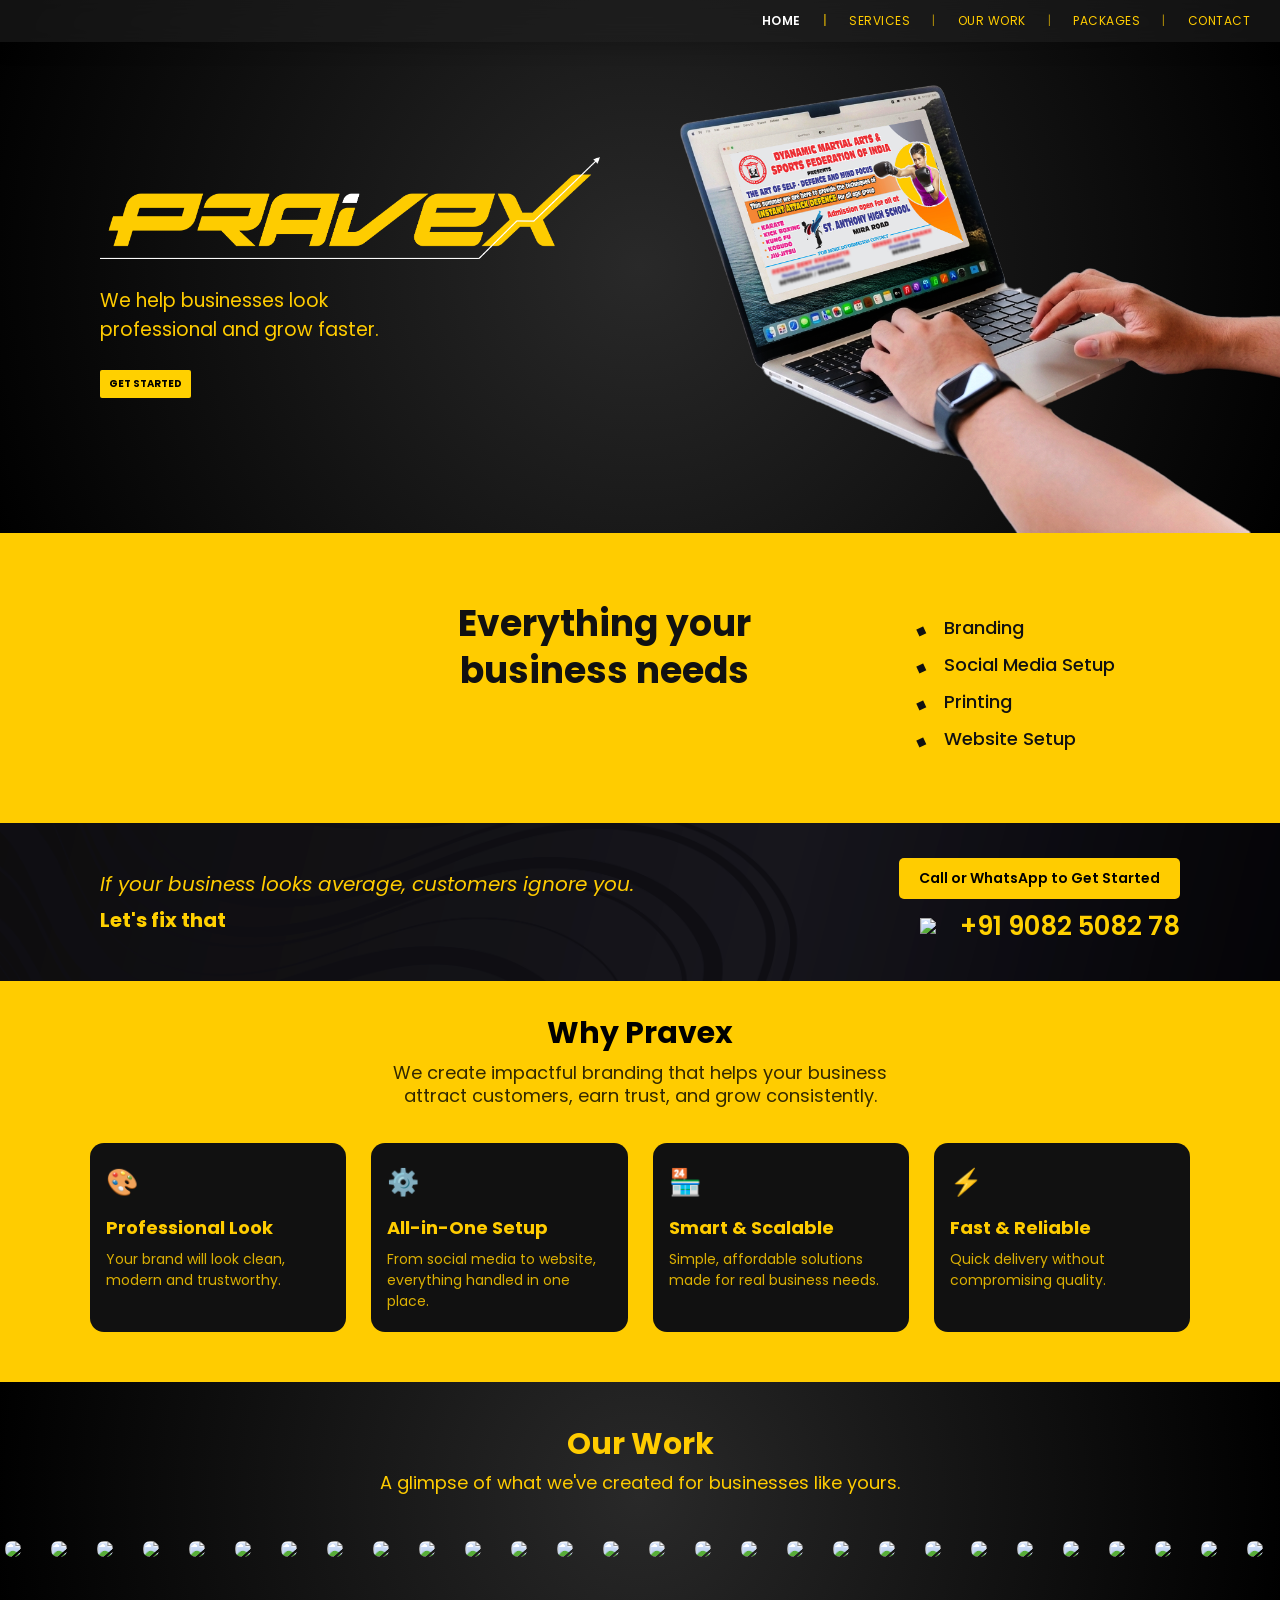
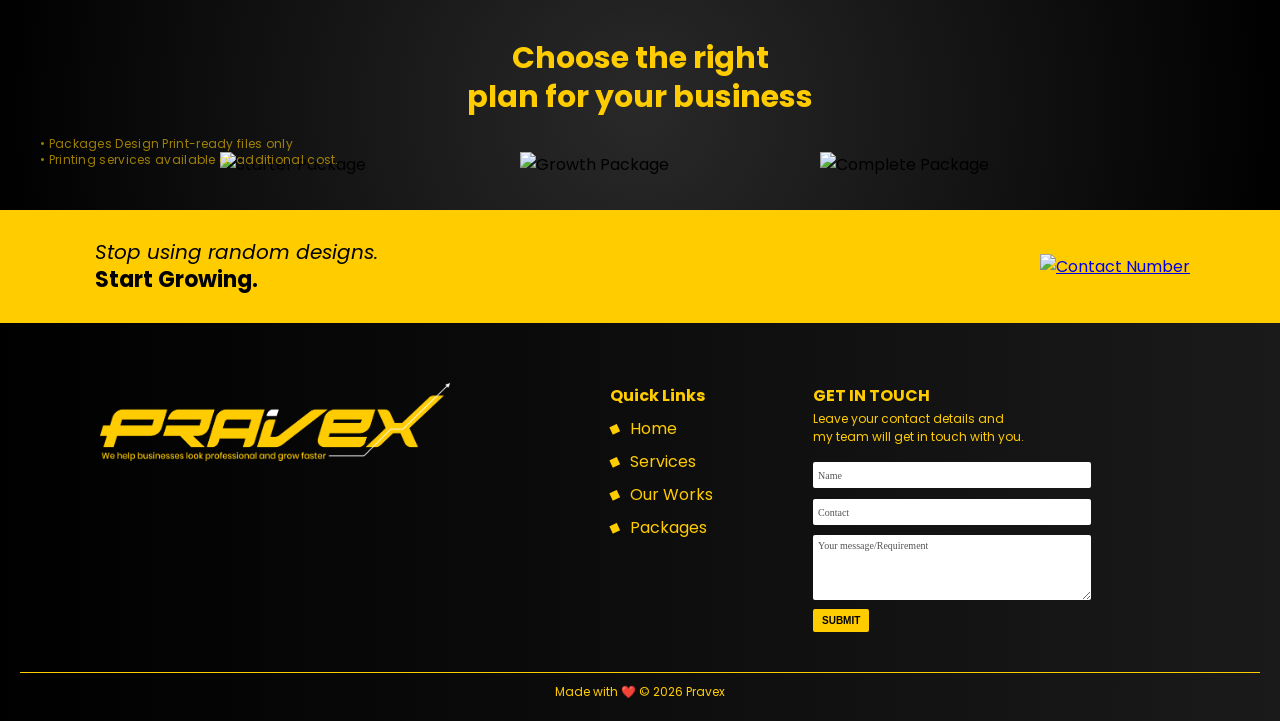
==== commit 97ee3ef8: "version update" ====
--- a/index.html
+++ b/index.html
@@ -1,11 +1,13 @@
 <!DOCTYPE html>
 <html lang="en">
 <head>
+  <meta name="google-site-verification" content="hAssCv5IfoOXCpRG3q2njYwnavbjWIXj0sQOLlt_Tec" />
   <meta charset="UTF-8">
   <meta name="viewport" content="width=device-width, initial-scale=1.0">
-  <title>Pravex</title>
+  <title>Pravex - Websites, Graphics & Digital Design for Growing Businesses</title>
+  <meta name="description" content="We create modern websites, graphic designs and digital assets that help businesses grow online. Build your brand with Pravex.">
   <link href="https://fonts.googleapis.com/css2?family=Poppins:wght@300;400;600&display=swap" rel="stylesheet">
-  <link rel="stylesheet" href="style.css">
+  <link rel="stylesheet" href="style.css?v=3">
 </head>
 
 <body>
@@ -34,7 +36,7 @@
           <p class="hero-p">We help businesses look <br> 
           professional and grow faster.</p>
 
-          <a href="https://wa.me/917977766242?text=Hi%20I%20want%20to%20know%20more%20about%20your%20services" 
+          <a href="https://wa.me/919082508278?text=Hi%20I%20want%20to%20know%20more%20about%20your%20services" 
           class="hero-btn">GET STARTED</a>
         </div>
       </div>
@@ -87,7 +89,7 @@
 
       <div class="cta-right">
 
-        <a href="https://wa.me/917977766242?text=Hi%20I%20want%20to%20know%20more%20about%20your%20services" class="cta-btn">
+        <a href="https://wa.me/919082508278?text=Hi%20I%20want%20to%20know%20more%20about%20your%20services" class="cta-btn">
           Call or WhatsApp to Get Started
         </a>
 
@@ -208,7 +210,7 @@
 
       <!-- RIGHT IMAGE -->
       <div class="contact-image">
-        <a href="https://wa.me/917977766242?text=Hi!%20I%20want%20to%20know%20more%20about%20your%20services" target="_blank">
+        <a href="https://wa.me/919082508278?text=Hi!%20I%20want%20to%20know%20more%20about%20your%20services" target="_blank">
           <img src="ALL_IMGs/Contact No.png" alt="Contact Number">
         </a>
       </div>
@@ -228,10 +230,10 @@
       <div class="footer-links">
         <h4>Quick Links</h4>
         <ul>
-          <li>Home</li>
-          <li>Services</li>
-          <li>Our Works</li>
-          <li>Packages</li>
+          <li><a href="#home">Home</a></li>
+          <li><a href="#services">Services</a></li>
+          <li><a href="#work">Our Works</a></li>
+          <li><a href="#packages">Packages</a></li>
         </ul>
       </div>
 
@@ -263,19 +265,6 @@
 </div>
 <!-- JS -->
 <script>
-// /* lappy scroll */
-// const slides = document.querySelectorAll(".laptop-screen .slide");
-
-// let current = 0;
-
-// setInterval(() => {
-//   slides[current].classList.remove("active");
-
-//   current = (current + 1) % slides.length;
-
-//   slides[current].classList.add("active");
-// }, 2000);
-
 /* Why-card */
 const reveals = document.querySelectorAll(".reveal");
 
@@ -348,6 +337,24 @@
     msg.innerText = "Something went wrong. Try again.";
   }
 });
+
+/*scroll*/
+const slider = document.querySelector(".work-slider");
+const track = document.querySelector(".work-track");
+
+if (window.innerWidth <= 768) {
+
+  slider.addEventListener("touchstart", () => {
+    track.style.animationPlayState = "paused";
+  });
+
+  slider.addEventListener("touchend", () => {
+    setTimeout(() => {
+      track.style.animationPlayState = "running";
+    }, 2000);
+  });
+
+}
 </script>
 </body>
-</html>+</html>
--- a/style.css
+++ b/style.css
@@ -239,7 +239,7 @@
 
 /* .......Black-CTA....... */
 .cta-strip {
-  background: url("ALL_IMGs/2nd Patch.png") no-repeat center/cover;
+  background: url("ALL_IMGs/2nd\ Patch.png") no-repeat center/cover;
   padding: 35px 0;
 }
 
@@ -633,10 +633,24 @@
   left: 0;
   transform: rotate(20deg);
 }
-
+/* Links */
+.footer-links li {
+  margin: 8px 0;
+  color: #ffcc00;
+  position: relative;
+  padding-left: 20px;
+}
 .footer-links li:hover {
   color: #ffffff;
   cursor: pointer;
+}
+.footer-links a {
+  color: #ffcc00;
+  text-decoration: none;
+  transition: 0.2s ease;
+}
+.footer-links a:hover {
+  color: #ffffff;
 }
 
 /* CONTACT */
@@ -718,6 +732,7 @@
 
 /* For Mobile */
 @media (max-width: 768px) {
+
   * {
     box-sizing: border-box;
   }
@@ -726,88 +741,102 @@
     overflow-x: hidden;
   }
 
+  /* 🔥 NAVBAR FIX */
   .navbar {
-    padding: 10px 15px;
-  }
+    padding: 8px 10px;
+  }
+
+  .nav-links {
+    display: flex;
+    flex-wrap: wrap;
+    justify-content: center;
+    gap: 8px;
+  }
+
   .nav-links a {
-    margin-left: 15px;
-    font-size: 12px;
-  }
-
+    margin: 0;
+    font-size: 11px;
+  }
+
+  .nav-links a::after {
+    display: none;
+  }
+
+  /* HERO */
   .hero,
   .hero-wrapper {
     width: 100%;
   }
 
-  /* HERO WRAPPER */
   .hero-wrapper {
     position: relative;
   }
+
   .hero-wrapper::before {
     content: "";
     position: absolute;
     top: 0;
     left: 0;
     width: 100%;
-    height: 380px;
-
+    height: 250px;
+    opacity: 0.1;
     background: #111;
-
-    clip-path: polygon(0 0, 100% 0, 100%, 0 100%);
     z-index: 1;
   }
 
-  .hero-bg {
-    display: none;
-  }
-
+  .container {
+    width: 100%;
+    padding: 0 15px;
+  }
+
+  .hero .container {
+    padding-left: 0;
+    padding-right: 0;
+    justify-content: center;
+  }
   .hero {
     flex-direction: column;
     align-items: center;
     justify-content: center;
-    padding-top: 20px;
     padding: 40px 20px;
     text-align: center;
   }
-  .hero img {
-    margin-top: 20px;
-  }
-  .hero-title,
-  .hero-p,
+
+  /* 🔥 REMOVE LAPTOP */
+  .hero-right {
+    display: none;
+  }
+
+  /* 🔥 CENTER LOGO */
+  .hero-left {
+    max-width: 100%;
+    text-align: center;
+  }
+
+  .hero-logo {
+    width: 280px;
+    margin: 0 auto;
+    display: block;
+  }
+
+  /* 🔥 CENTER TEXT */
+  .hero-left p {
+    margin: 15px auto;
+    font-size: 15px;
+    max-width: 280px;
+    text-align: center;
+  }
+
+  /* 🔥 CENTER BUTTON */
   .hero-btn {
-    position: relative;
-    z-index: 2;
-  }
-
-  .hero-left {
-    margin-left: 0;
-    max-width: 100%;
-  }
-
-  .hero-title {
-    font-size: 70px; /* 🔥 reduced */
-    margin-left: 0;
-  }
-
-  .hero-left p {
-    margin: 10px 0;
-    font-size: 16px;
-  }
-
-  .hero-btn {
-    margin: 10px auto;
-    display: inline-block;
-  }
-  
- .hero-btn {
-  display: block;
-  margin: 15px auto;
-  text-align: center;
- }
+    display: block;
+    margin: 15px auto;
+    text-align: center;
+  }
 
   /* SERVICES */
   .services-section {
-    padding: 50px;
+    padding: 40px 20px;
   }
 
   .services-section::before {
@@ -817,22 +846,15 @@
     height: 180px;
     background: url("ALL_IMGs/Pravex CEO 2.png") no-repeat center;
     background-size: contain;
-    margin-top: -30px;
+    margin-top: -20px;
   }
 
   .services-container {
     flex-direction: column;
-    align-items: center;
     text-align: center;
   }
 
-  .services-right {
-    justify-content: center;
-    top: 0;
-  }
-
   .services-right img {
-    height: 160px;
     display: none;
   }
 
@@ -841,95 +863,113 @@
     gap: 20px;
   }
 
-  .services-left {
-    margin-top: 0;
-  }
-
   .services-middle {
     margin: 0;
     text-align: left;
   }
 
-  /* 1st CTA Strip */
+  /* CTA STRIP */
   .cta-strip {
+    padding: 40px 20px;
+    text-align: center;
+  }
+
+  .cta-strip .container {
     flex-direction: column;
     align-items: center;
-    text-align: center;
-    padding: 40px 20px;
   }
 
   .cta-left,
   .cta-right {
-    padding: 0;
     width: 100%;
-  }
-
-  .cta-left {
-    margin-bottom: 10px;
-    width: 100%;
-    display: flex;
+    text-align: center;
+  }
+
+  .cta-left p {
+    max-width: 280px;
+    margin: 0 auto;
+    line-height: 1.6;
+  }
+
+  .cta-right {
+    align-items: center;
+    gap: 15px;
+    margin-top: 15px;
+  }
+
+  .cta-btn {
+    max-width: 260px;
+    padding: 12px 18px;
+    border-radius: 30px;
+    font-size: 14px;
+  }
+
+  .cta-contact {
     flex-direction: column;
     align-items: center;
-  }
-
-  .cta-left p {
-    width: 100%;
-    max-width: 300px;   /* slightly tighter = better wrapping */
-    margin: 0 auto;
-    text-align: center;
-    line-height: 1.6;
-    font-style: normal;
-    word-break: keep-all;
-    overflow-wrap: normal;  /* 🔥 KEY FIX */
-  }
-  .cta-left h3 {
-    font-size: 18px;
-    margin-bottom: 15px;
-  }
-
-  .cta-right {
-    width: 100%;
-    align-items: center;
-    text-align: center;
-    gap: 12px;
-  }
-
-  .cta-btn {
-    display: inline-block;   /* 🔥 IMPORTANT (not block) */
-    word-break: keep-all;
-    width: auto;             /* remove forced width */
-    max-width: 260px;        /* control size */
-
-    margin: 20px auto 10px;
-    padding: 12px 18px;
-
-    font-size: 14px;
-    border-radius: 30px;
-
-    text-align: center;
-    line-height: 1.4;
-
-    white-space: normal;     /* allow 2 lines only */
-  }
-
-  .cta-contact {
+    gap: 8px;
+  }
+
+  .cta-contact span {
+    font-size: 16px;
+  }
+
+  /* WHY SECTION */
+  .why-section {
+    padding: 30px 15px 50px;
+  }
+  .why-cards {
+    grid-template-columns: 1fr;
+    padding: 0 5px;
+  }
+
+  .work-slider {
+    overflow-x: auto;
+    scroll-behavior: smooth;
+  }
+
+  .work-track {
+    animation: scroll 50s linear infinite; /* 🔥 disable auto CSS scroll */
     display: flex;
-   flex-direction: column;
-    align-items: center;
-   gap: 8px;
-  }
-  .cta-contact span {
-    white-space: nowrap;
-    font-size: 16px;
-  }
-
-  /* WHY SECTION */
-  
+    gap: 15px;
+  }
+
+  .work-slider::-webkit-scrollbar {
+   display: none;
+  }
 
   /* PACKAGES */
   .packages-container {
     flex-direction: column;
     align-items: center;
+    gap: 25px;
+  }
+
+  .packages-container img {
+    max-width: 260px;
+  }
+
+  /* 🔥 FIX TEXT OVERLAP */
+  .packages-note {
+    margin-top: 15px;
+    padding: 0 20px;
+    text-align: center;
+  }
+
+  /* CONTACT STRIP */
+  .contact-container {
+    flex-direction: column;
+    text-align: center;
+    gap: 20px;
+  }
+
+  .contact-text {
+    padding-left: 0;
+  }
+
+  .contact-image img {
+    padding-right: 0;
+    max-width: 280px;
   }
 
   /* FOOTER */
@@ -939,15 +979,9 @@
     padding-left: 20px;
   }
 
-}
-@media (max-width: 900px) {
-  .why-cards {
-    grid-template-columns: repeat(2, 1fr);
-  }
-}
-
-@media (max-width: 500px) {
-  .why-cards {
-    grid-template-columns: 1fr;
-  }
-}+  .footer-logo img {
+    max-width: 200px;
+    margin: 0 auto;
+  }
+
+}
